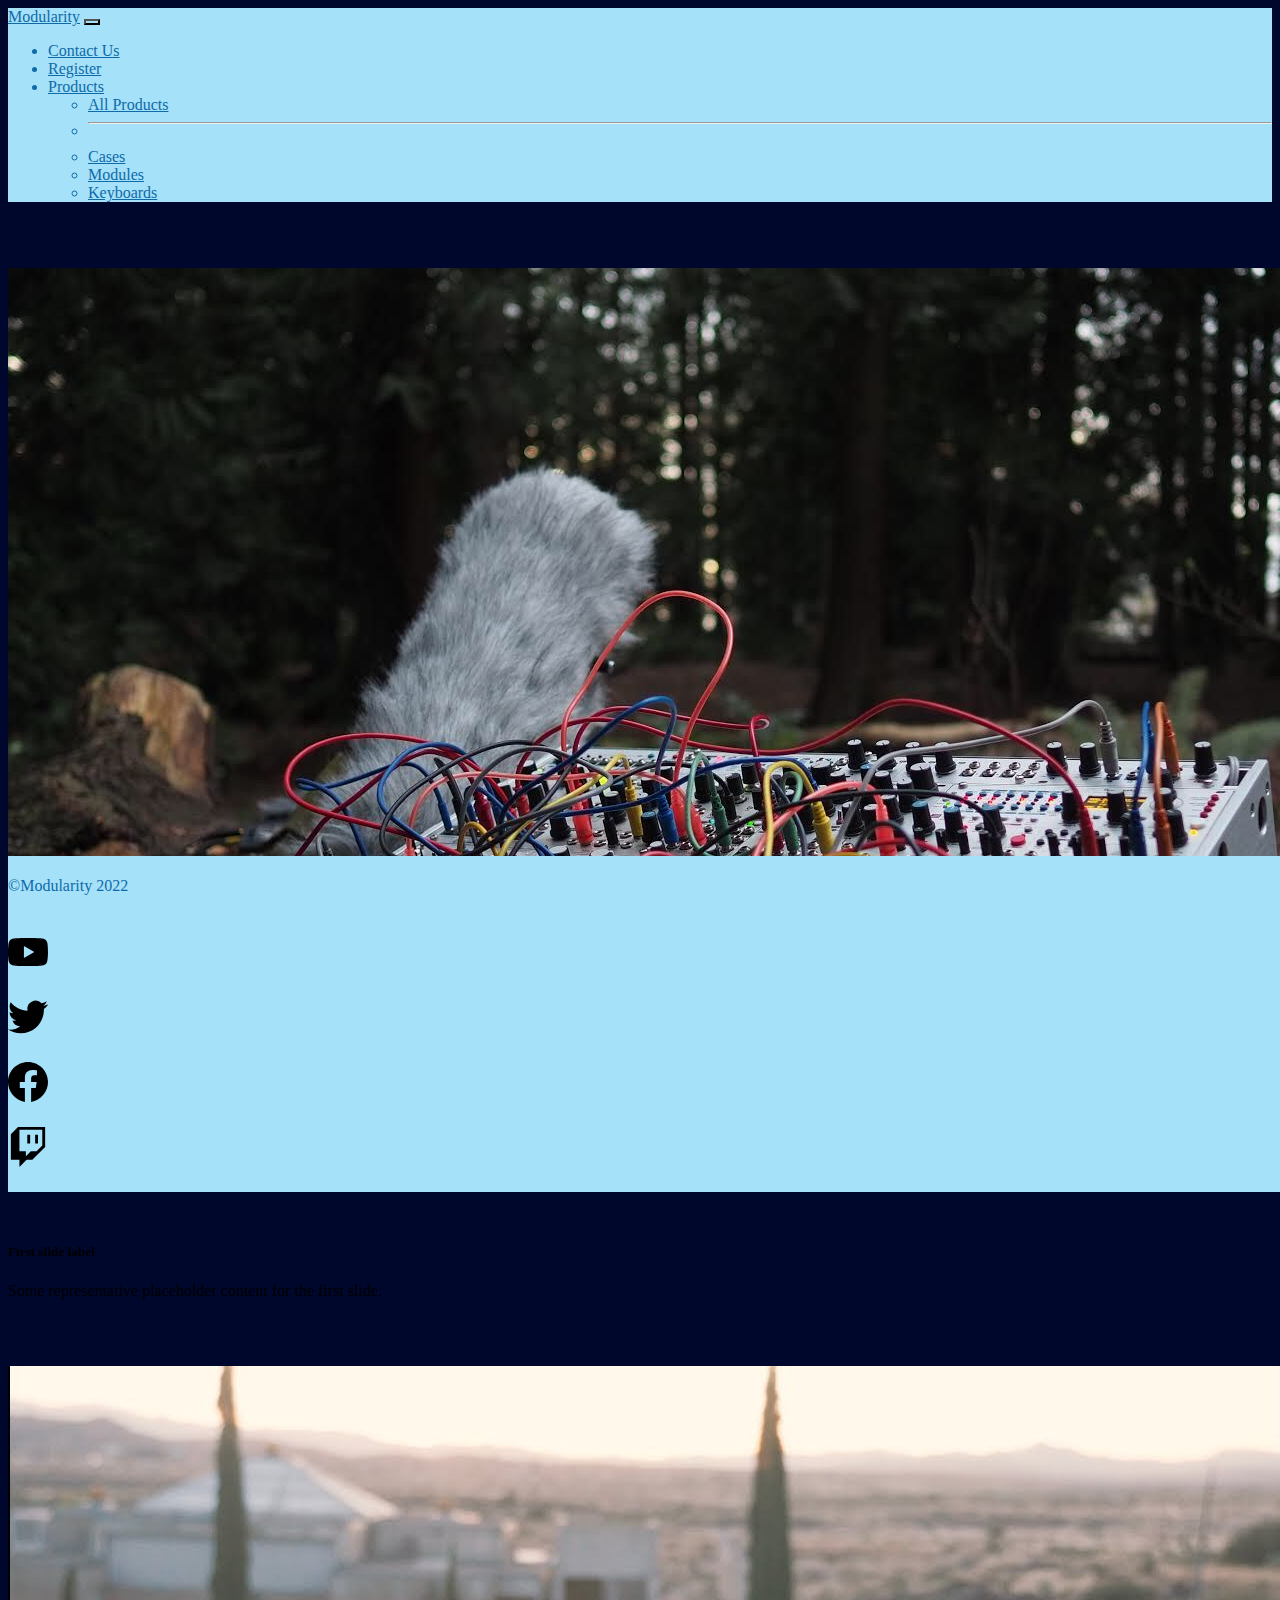
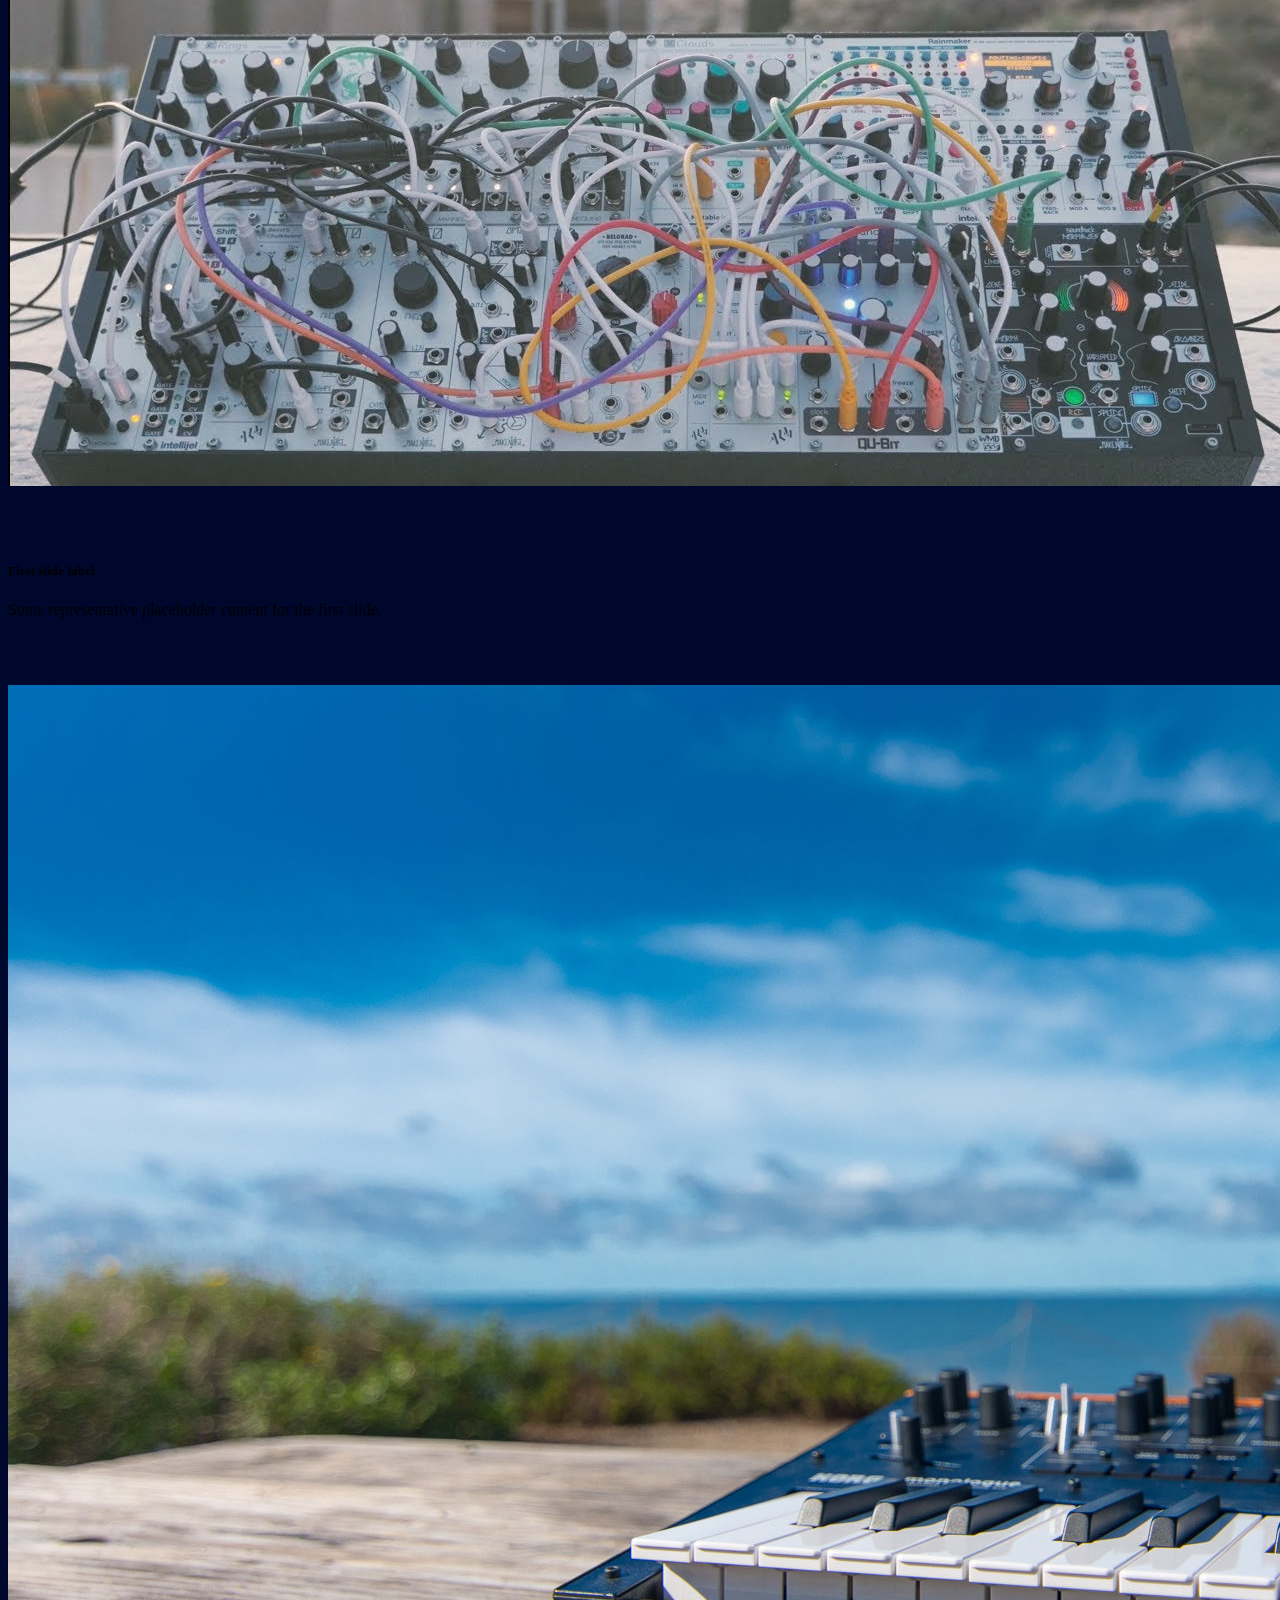
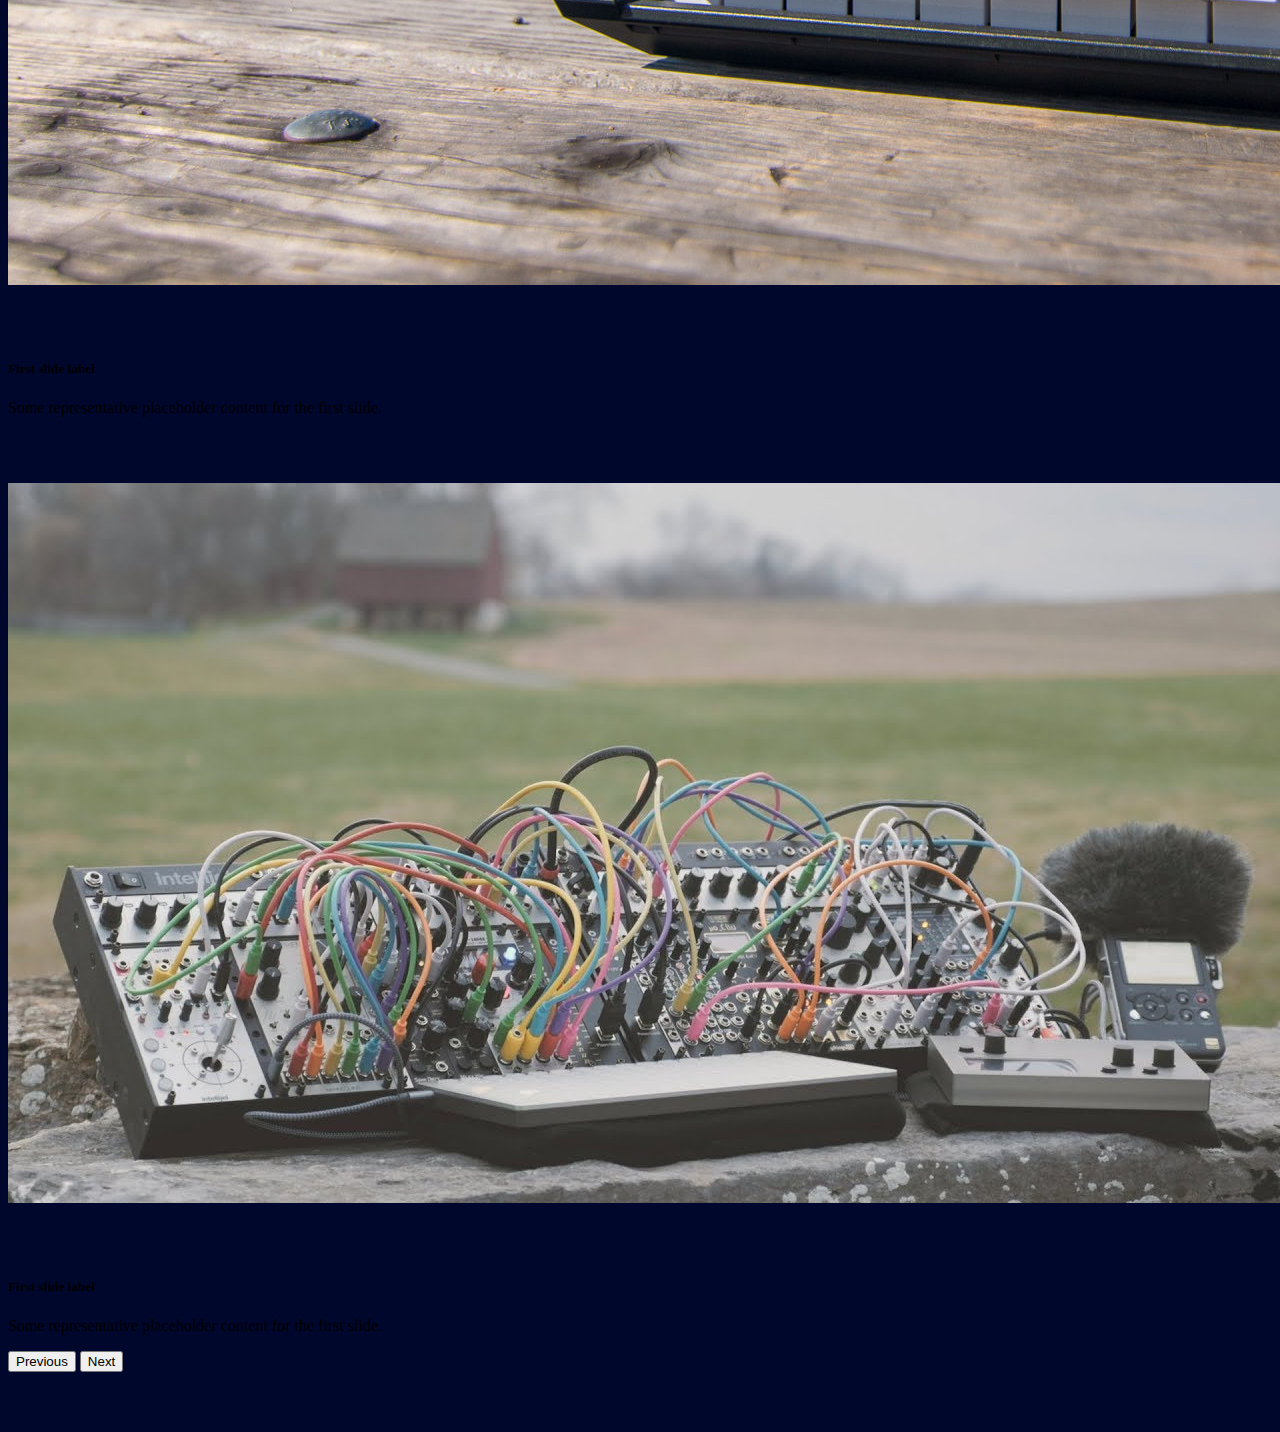
==== index.html @ 67af9d95 "mvp of hero carosel working" ====
<!DOCTYPE html>
<html lang="en">
    <head>
        <meta charset="UTF-8">
        <meta http-equiv="X-UA-Compatible" content="IE=edge">
        <meta name="viewport" content="width=device-width, initial-scale=1.0">
        <link href="https://cdn.jsdelivr.net/npm/bootstrap@5.1.3/dist/css/bootstrap.min.css" rel="stylesheet" integrity="sha384-1BmE4kWBq78iYhFldvKuhfTAU6auU8tT94WrHftjDbrCEXSU1oBoqyl2QvZ6jIW3" crossorigin="anonymous">
        <link href="./assets/css/styles.css" rel="stylesheet">
        <title>Modularity</title>
    </head>
    <body>
        <header>
            <nav class="navbar navbar-expand-lg navbar-light bg-light">
                <div class="container-fluid">
                  <a class="navbar-brand" href="./index.html">Modularity</a>
                  <button class="navbar-toggler" type="button" data-bs-toggle="collapse" data-bs-target="#navbarSupportedContent" aria-controls="navbarSupportedContent" aria-expanded="false" aria-label="Toggle navigation">
                    <span class="navbar-toggler-icon"></span>
                  </button>
                  <div class="collapse navbar-collapse" id="navbarSupportedContent">
                    <ul class="navbar-nav me-auto mb-2 mb-lg-0">

                      <li class="nav-item">
                        <a class="nav-link" href="./contactus.html">Contact Us</a>
                      </li>
                      <li class="nav-item">
                        <a class="nav-link" href="./registration.html">Register</a>
                      </li>
                      <li class="nav-item dropdown">
                        <a class="nav-link dropdown-toggle" href="#" id="navbarDropdown" role="button" data-bs-toggle="dropdown" aria-expanded="false">
                          Products
                        </a>
                        <ul class="dropdown-menu" aria-labelledby="navbarDropdown">
                            
                            <li><a class="dropdown-item" href="./products.html">All Products</a></li>
                            <li><hr class="dropdown-divider"></li>
                          <li><a class="dropdown-item" href="./products_cases.html">Cases</a></li>
                          <li><a class="dropdown-item" href="./products_modules.html">Modules</a></li>
                          <li><a class="dropdown-item" href="./products_keyboards.html">Keyboards</a></li>
                          
                        </ul>
                      </li>
                    </ul>
                  </div>
                </div>
            </nav>
        </header>
        <main>
            <div class="container">
                <div class="row d-flex aligns-items-center justify-content-center">  
                    <div class="col-md-12">
                        <div id="carouselExampleControls" class="carousel slide" data-bs-ride="carousel">
                            <div class="carousel-inner">
                            <div class="carousel-item active">
                                <img src="./assets/images/heros/headlineimage_modular_in_the_woods.jpg" class="d-block w-100" alt="...">
                                <div class="carousel-caption d-none d-md-block">
                                    <h5>First slide label</h5>
                                    <p>Some representative placeholder content for the first slide.</p>
                                  </div>
                            </div>
                            <div class="carousel-item">
                                <img src="./assets/images/heros/hero-landscape.jpg" class="d-block w-100" alt="...">
                                <div class="carousel-caption d-none d-md-block">
                                    <h5>First slide label</h5>
                                    <p>Some representative placeholder content for the first slide.</p>
                                  </div>
                            </div>
                            <div class="carousel-item">
                                <img src="./assets/images/heros/cropped-DSC_0152.jpg" class="d-block w-100" alt="...">
                                <div class="carousel-caption d-none d-md-block">
                                    <h5>First slide label</h5>
                                    <p>Some representative placeholder content for the first slide.</p>
                                  </div>
                            </div>
                            <div class="carousel-item">
                                <img src="./assets/images/heros/maxresdefault.jpg" class="d-block w-100" alt="...">
                                <div class="carousel-caption d-none d-md-block">
                                    <h5>First slide label</h5>
                                    <p>Some representative placeholder content for the first slide.</p>
                                  </div>
                            </div>
                            </div>
                            <button class="carousel-control-prev" type="button" data-bs-target="#carouselExampleControls" data-bs-slide="prev">
                            <span class="carousel-control-prev-icon" aria-hidden="true"></span>
                            <span class="visually-hidden">Previous</span>
                            </button>
                            <button class="carousel-control-next" type="button" data-bs-target="#carouselExampleControls" data-bs-slide="next">
                            <span class="carousel-control-next-icon" aria-hidden="true"></span>
                            <span class="visually-hidden">Next</span>
                            </button>
                        </div>
                    </div>
                </div>
            </div>

        </main>
        <footer class="footer">
            <div class="container-fluid">
                <div class="row">
                    <div class="col-sm-3">
                       <p>&copy;Modularity 2022</p> 
                    </div>

                    <div class="col-sm-9">
                        <div class="container-fluid">
                            <div class="row justify-content-end">
                                <div class="col-sm-3">
                                    <a href="https://www.youtube.com/">
                                        <svg role="img" height=40 viewBox="0 0 24 24" xmlns="http://www.w3.org/2000/svg">
                                            <title>YouTube</title>
                                            <path d="M23.498 6.186a3.016 3.016 0 0 0-2.122-2.136C19.505 3.545 12 3.545 12 3.545s-7.505 0-9.377.505A3.017 3.017 0 0 0 .502 6.186C0 8.07 0 12 0 12s0 3.93.502 5.814a3.016 3.016 0 0 0 2.122 2.136c1.871.505 9.376.505 9.376.505s7.505 0 9.377-.505a3.015 3.015 0 0 0 2.122-2.136C24 15.93 24 12 24 12s0-3.93-.502-5.814zM9.545 15.568V8.432L15.818 12l-6.273 3.568z"/>
                                        </svg>
                                    </a>
                                </div>
                                <div class="col-sm-3">
                                    <a href="https://twitter.com/">
                                        <svg role="img" height=40 viewBox="0 0 24 24" xmlns="http://www.w3.org/2000/svg">
                                            <title>Twitter</title>
                                            <path d="M23.953 4.57a10 10 0 01-2.825.775 4.958 4.958 0 002.163-2.723c-.951.555-2.005.959-3.127 1.184a4.92 4.92 0 00-8.384 4.482C7.69 8.095 4.067 6.13 1.64 3.162a4.822 4.822 0 00-.666 2.475c0 1.71.87 3.213 2.188 4.096a4.904 4.904 0 01-2.228-.616v.06a4.923 4.923 0 003.946 4.827 4.996 4.996 0 01-2.212.085 4.936 4.936 0 004.604 3.417 9.867 9.867 0 01-6.102 2.105c-.39 0-.779-.023-1.17-.067a13.995 13.995 0 007.557 2.209c9.053 0 13.998-7.496 13.998-13.985 0-.21 0-.42-.015-.63A9.935 9.935 0 0024 4.59z"/>
                                        </svg>
                                    </a>
                                </div>
                                <div class="col-sm-3">
                                    <a href="https://facebook.com">
                                        <svg role="img" height=40 viewBox="0 0 24 24" xmlns="http://www.w3.org/2000/svg">
                                            <title>Facebook</title>
                                            <path d="M24 12.073c0-6.627-5.373-12-12-12s-12 5.373-12 12c0 5.99 4.388 10.954 10.125 11.854v-8.385H7.078v-3.47h3.047V9.43c0-3.007 1.792-4.669 4.533-4.669 1.312 0 2.686.235 2.686.235v2.953H15.83c-1.491 0-1.956.925-1.956 1.874v2.25h3.328l-.532 3.47h-2.796v8.385C19.612 23.027 24 18.062 24 12.073z"/>
                                        </svg>
                                    </a>
                                </div>
                                <div class="col-sm-3">
                                    <a href="https://twitch.com">
                                        <svg role="img" height=40 viewBox="0 0 24 24" xmlns="http://www.w3.org/2000/svg">
                                            <title>Twitch</title>
                                            <path d="M11.571 4.714h1.715v5.143H11.57zm4.715 0H18v5.143h-1.714zM6 0L1.714 4.286v15.428h5.143V24l4.286-4.286h3.428L22.286 12V0zm14.571 11.143l-3.428 3.428h-3.429l-3 3v-3H6.857V1.714h13.714Z"/>
                                        </svg>
                                    </a>
                                </div>
                            </div>
                        </div>
                    </div>
                </div>
            </div>
        </footer>
        <script src="https://cdn.jsdelivr.net/npm/bootstrap@5.1.3/dist/js/bootstrap.bundle.min.js" integrity="sha384-ka7Sk0Gln4gmtz2MlQnikT1wXgYsOg+OMhuP+IlRH9sENBO0LRn5q+8nbTov4+1p" crossorigin="anonymous"></script>
    </body>
</html>
---- assets/css/styles.css ----
html  {
    background-color: #00072d;
    box-sizing: border-box;
    min-height: 100%;
}

main {
    background-color: #00072d;;
}

body {
    /* Margin bottom by footer height */
    margin-bottom: 60px;
}

.footer {
    position: absolute;
    bottom: 0;
    width: 100%;
    /* Set the fixed height of the footer here */
    height: 60px;
    line-height: 60px; /* Vertically center the text there */

}

.hero-carousel * {
    background-color: #00072d;

}



.carousel-item img {
    height: 50%;
    min-width: auto;
    margin-top: 50px;
    margin-bottom: 50px;
  }

.footer div {
    background-color: #A6E1FA;
    color: #0E6BA8;
}

svg {
    color: #0E6BA8;
}

.navbar {
    padding: 0%;
}

.navbar * {
    background-color: #A6E1FA;
    color: #0E6BA8;
}
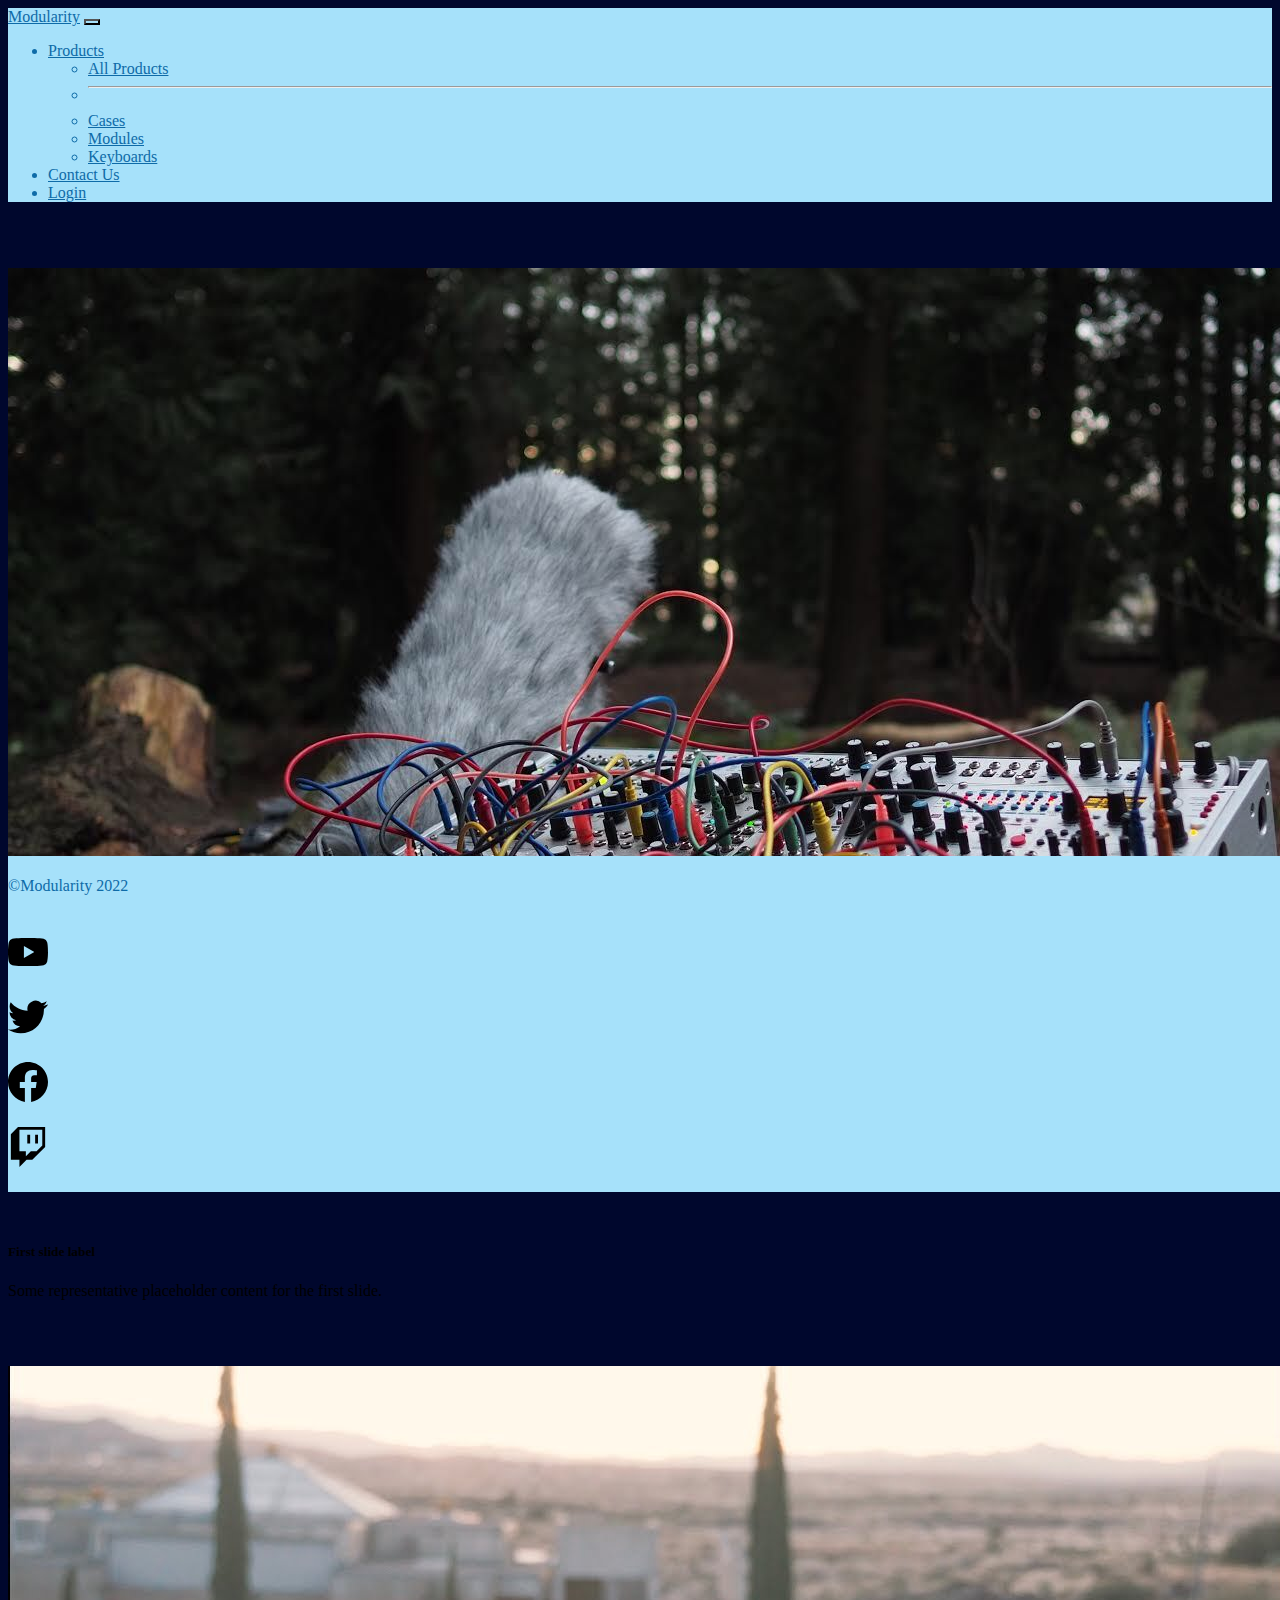
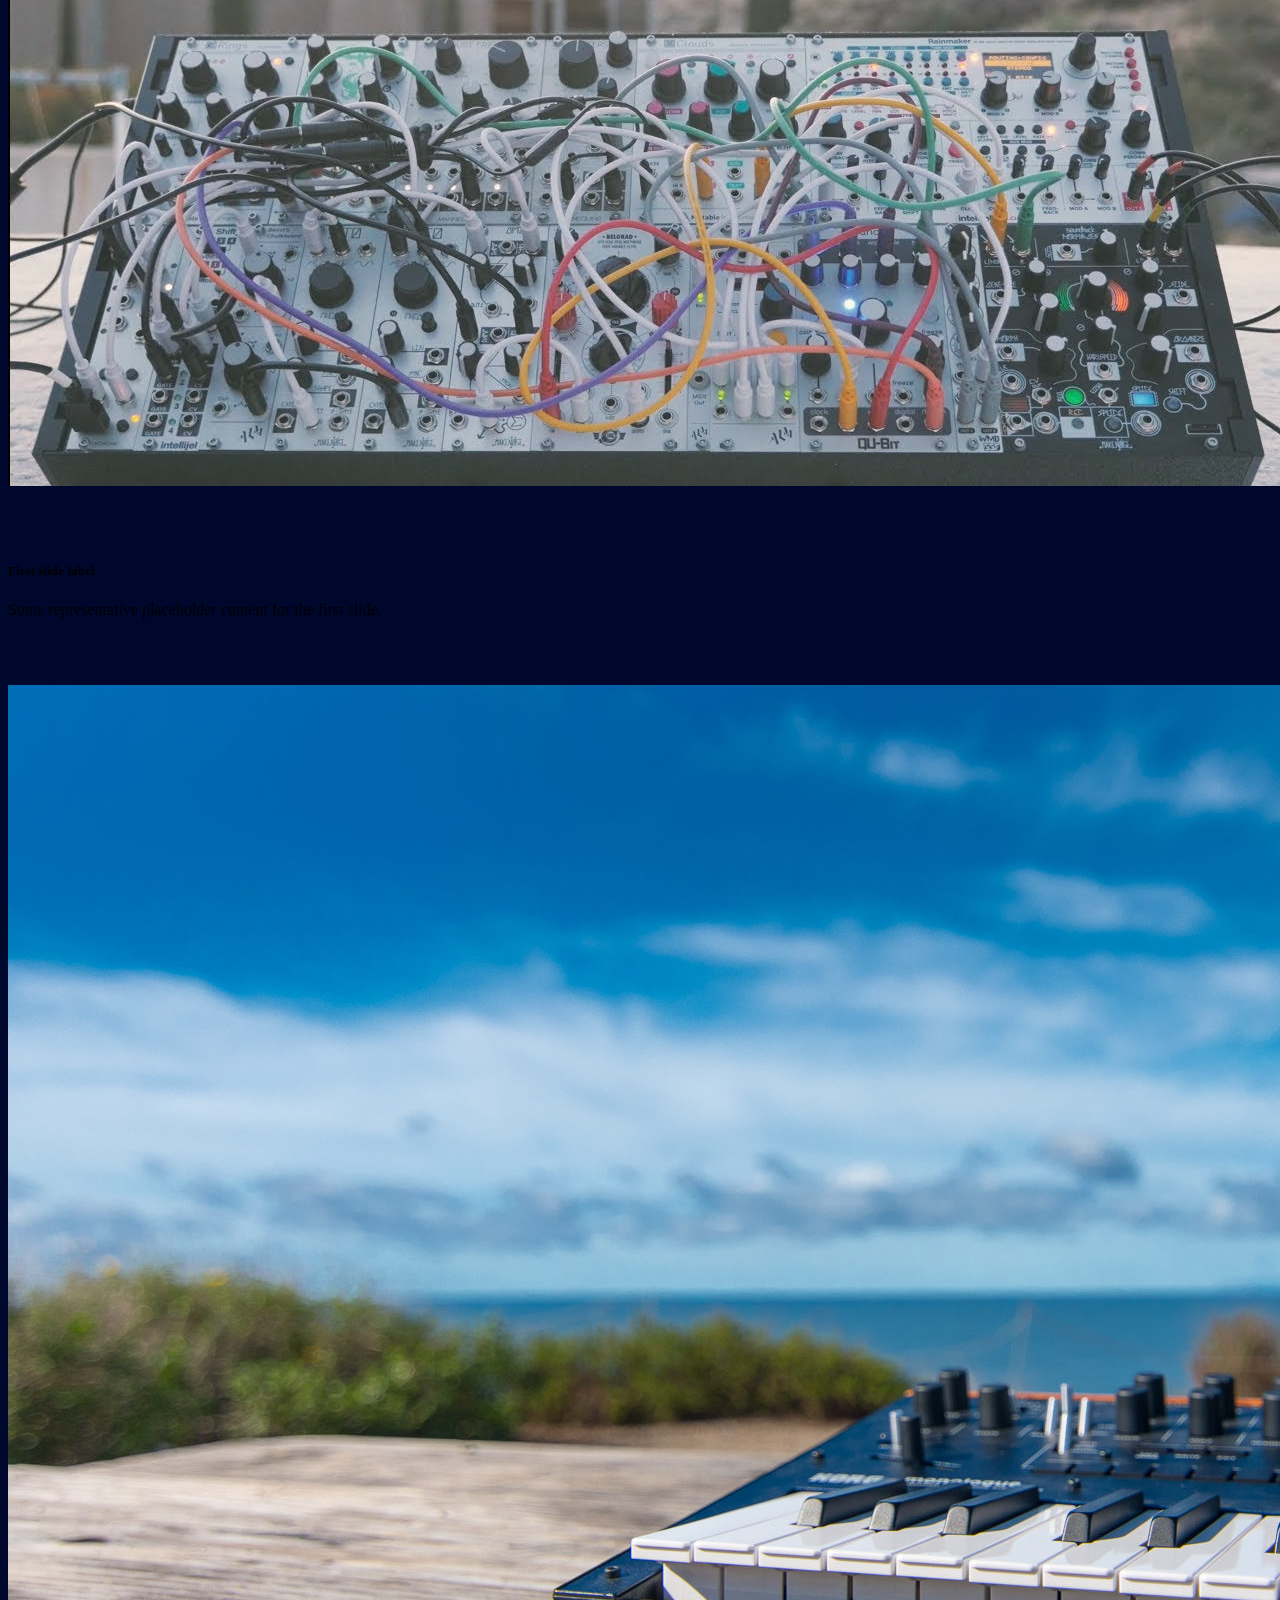
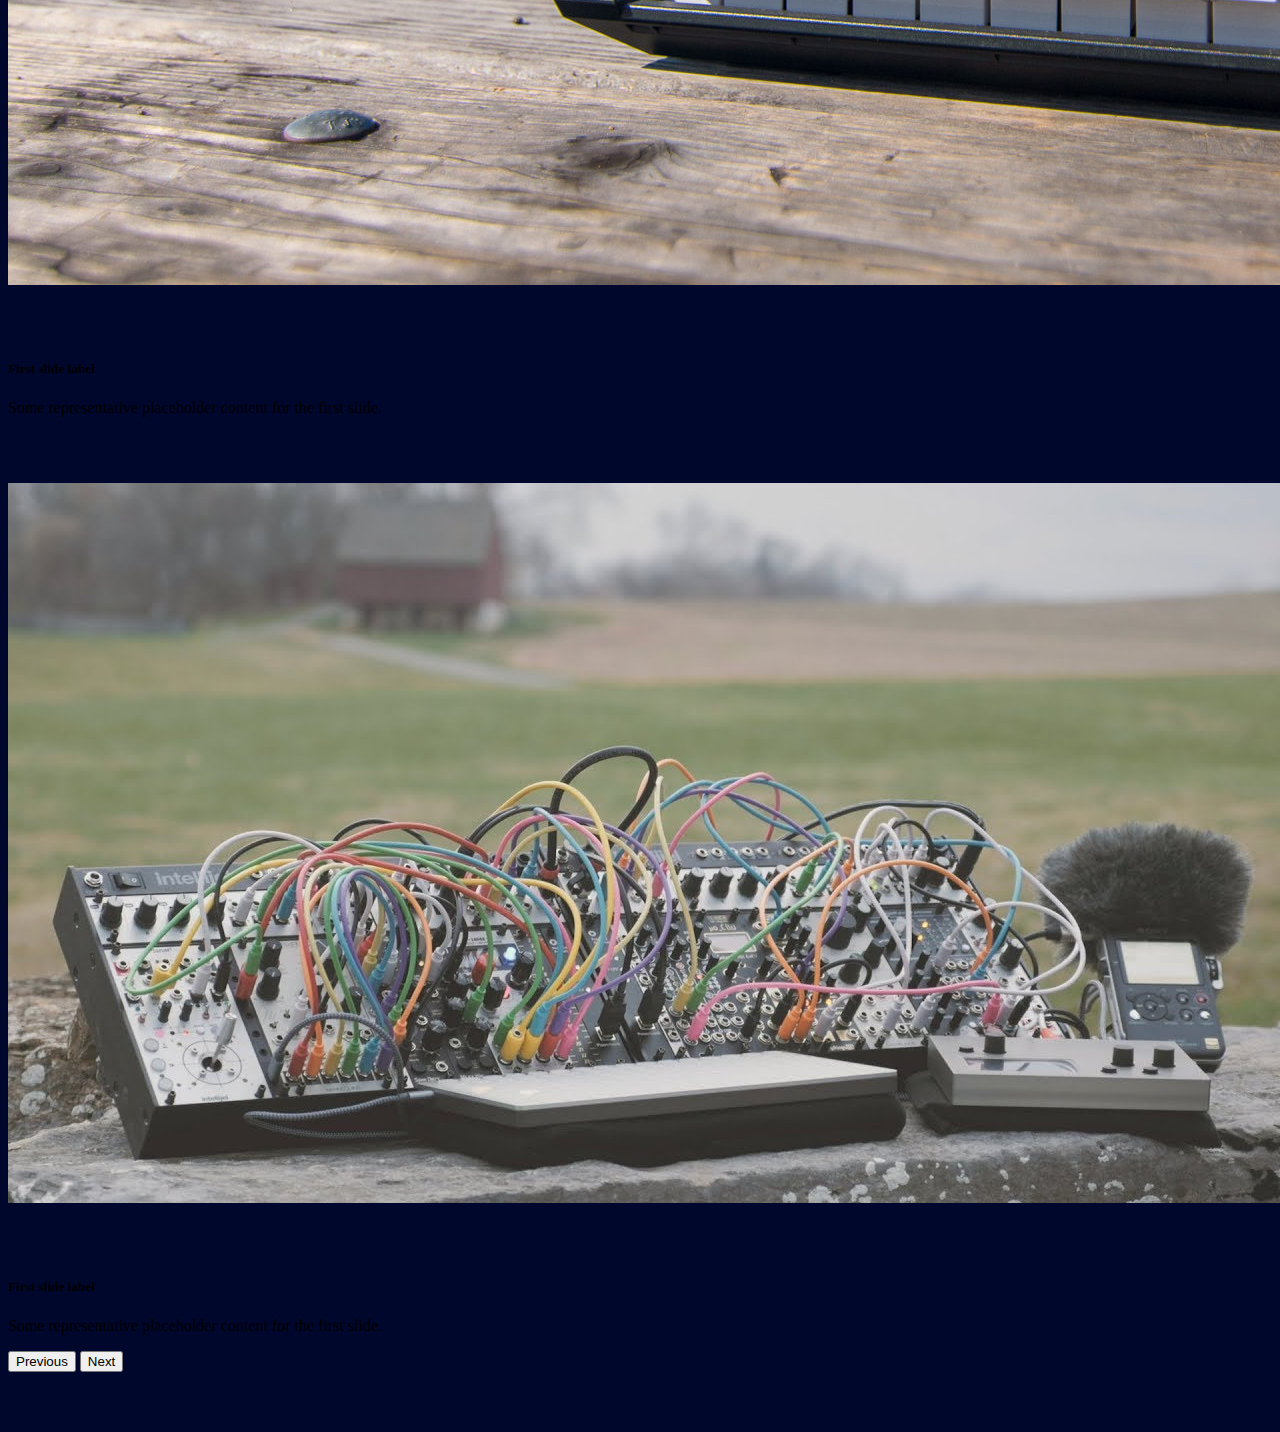
==== commit 574410a2: "re-ordered navbar across all pages" ====
--- a/index.html
+++ b/index.html
@@ -18,27 +18,27 @@
                   </button>
                   <div class="collapse navbar-collapse" id="navbarSupportedContent">
                     <ul class="navbar-nav me-auto mb-2 mb-lg-0">
+                        <li class="nav-item dropdown">
+                            <a class="nav-link dropdown-toggle" href="#" id="navbarDropdown" role="button" data-bs-toggle="dropdown" aria-expanded="false">
+                                Products
+                            </a>
+                            <ul class="dropdown-menu" aria-labelledby="navbarDropdown">
+                                
+                                <li><a class="dropdown-item" href="./products.html">All Products</a></li>
+                                <li><hr class="dropdown-divider"></li>
+                                <li><a class="dropdown-item" href="./products_cases.html">Cases</a></li>
+                                <li><a class="dropdown-item" href="./products_modules.html">Modules</a></li>
+                                <li><a class="dropdown-item" href="./products_keyboards.html">Keyboards</a></li>
+                                
+                            </ul>
+                        </li>
+                        <li class="nav-item">
+                            <a class="nav-link" href="./contactus.html">Contact Us</a>
+                        </li>
+                        <li class="nav-item">
+                            <a class="nav-link" href="./login.html">Login</a>
+                        </li>
 
-                      <li class="nav-item">
-                        <a class="nav-link" href="./contactus.html">Contact Us</a>
-                      </li>
-                      <li class="nav-item">
-                        <a class="nav-link" href="./registration.html">Register</a>
-                      </li>
-                      <li class="nav-item dropdown">
-                        <a class="nav-link dropdown-toggle" href="#" id="navbarDropdown" role="button" data-bs-toggle="dropdown" aria-expanded="false">
-                          Products
-                        </a>
-                        <ul class="dropdown-menu" aria-labelledby="navbarDropdown">
-                            
-                            <li><a class="dropdown-item" href="./products.html">All Products</a></li>
-                            <li><hr class="dropdown-divider"></li>
-                          <li><a class="dropdown-item" href="./products_cases.html">Cases</a></li>
-                          <li><a class="dropdown-item" href="./products_modules.html">Modules</a></li>
-                          <li><a class="dropdown-item" href="./products_keyboards.html">Keyboards</a></li>
-                          
-                        </ul>
-                      </li>
                     </ul>
                   </div>
                 </div>
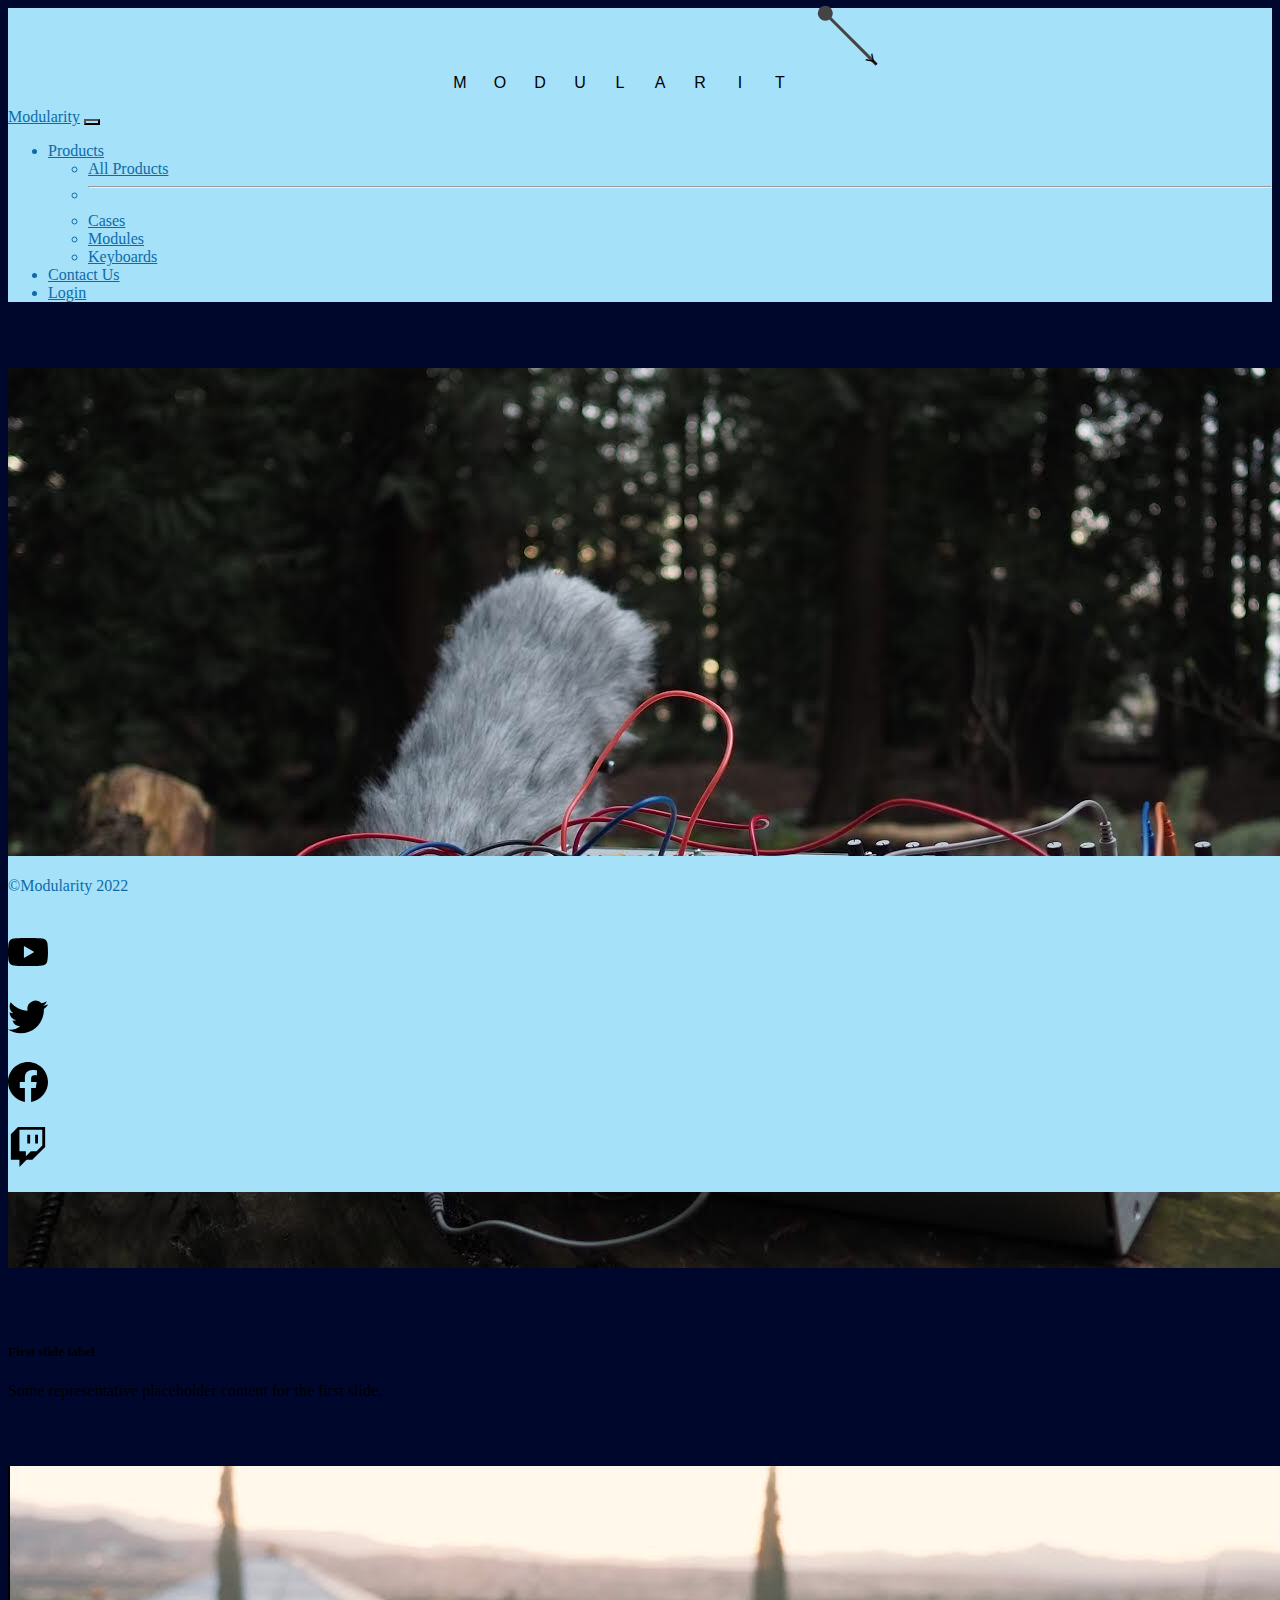
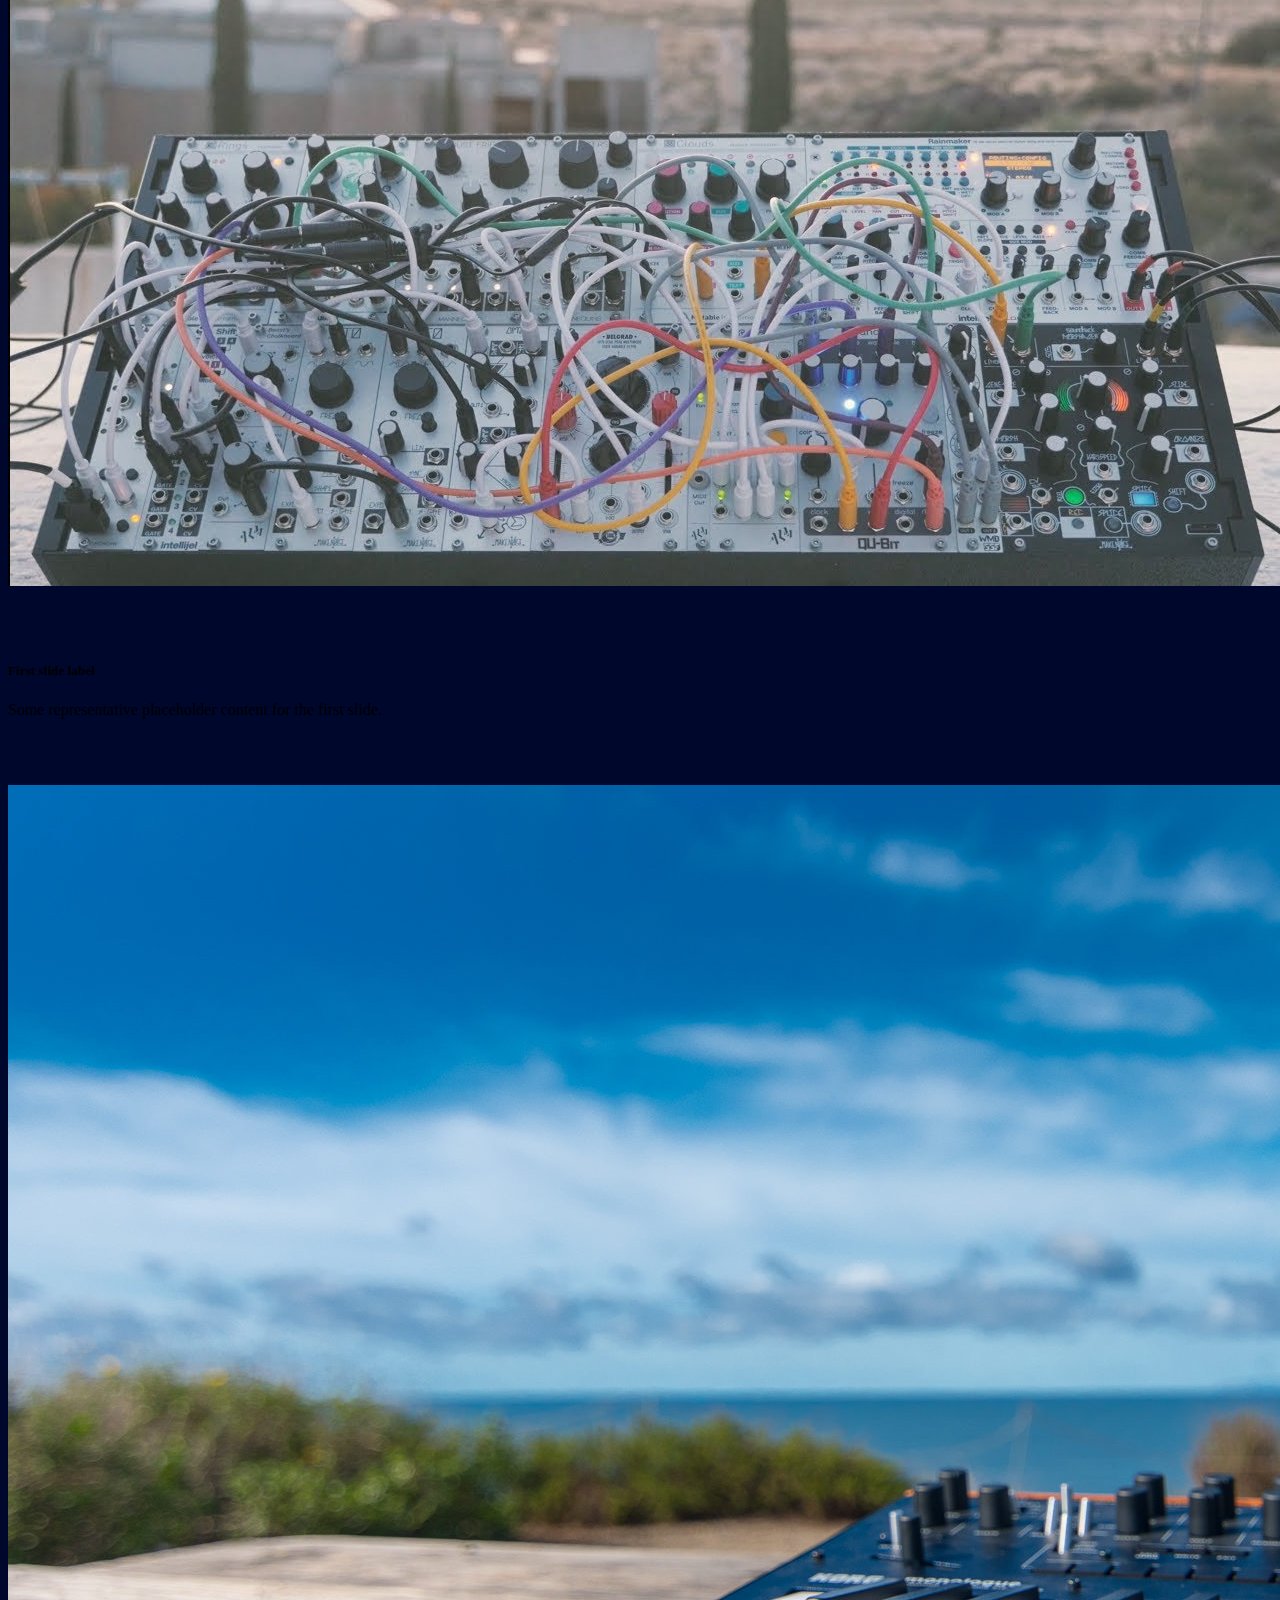
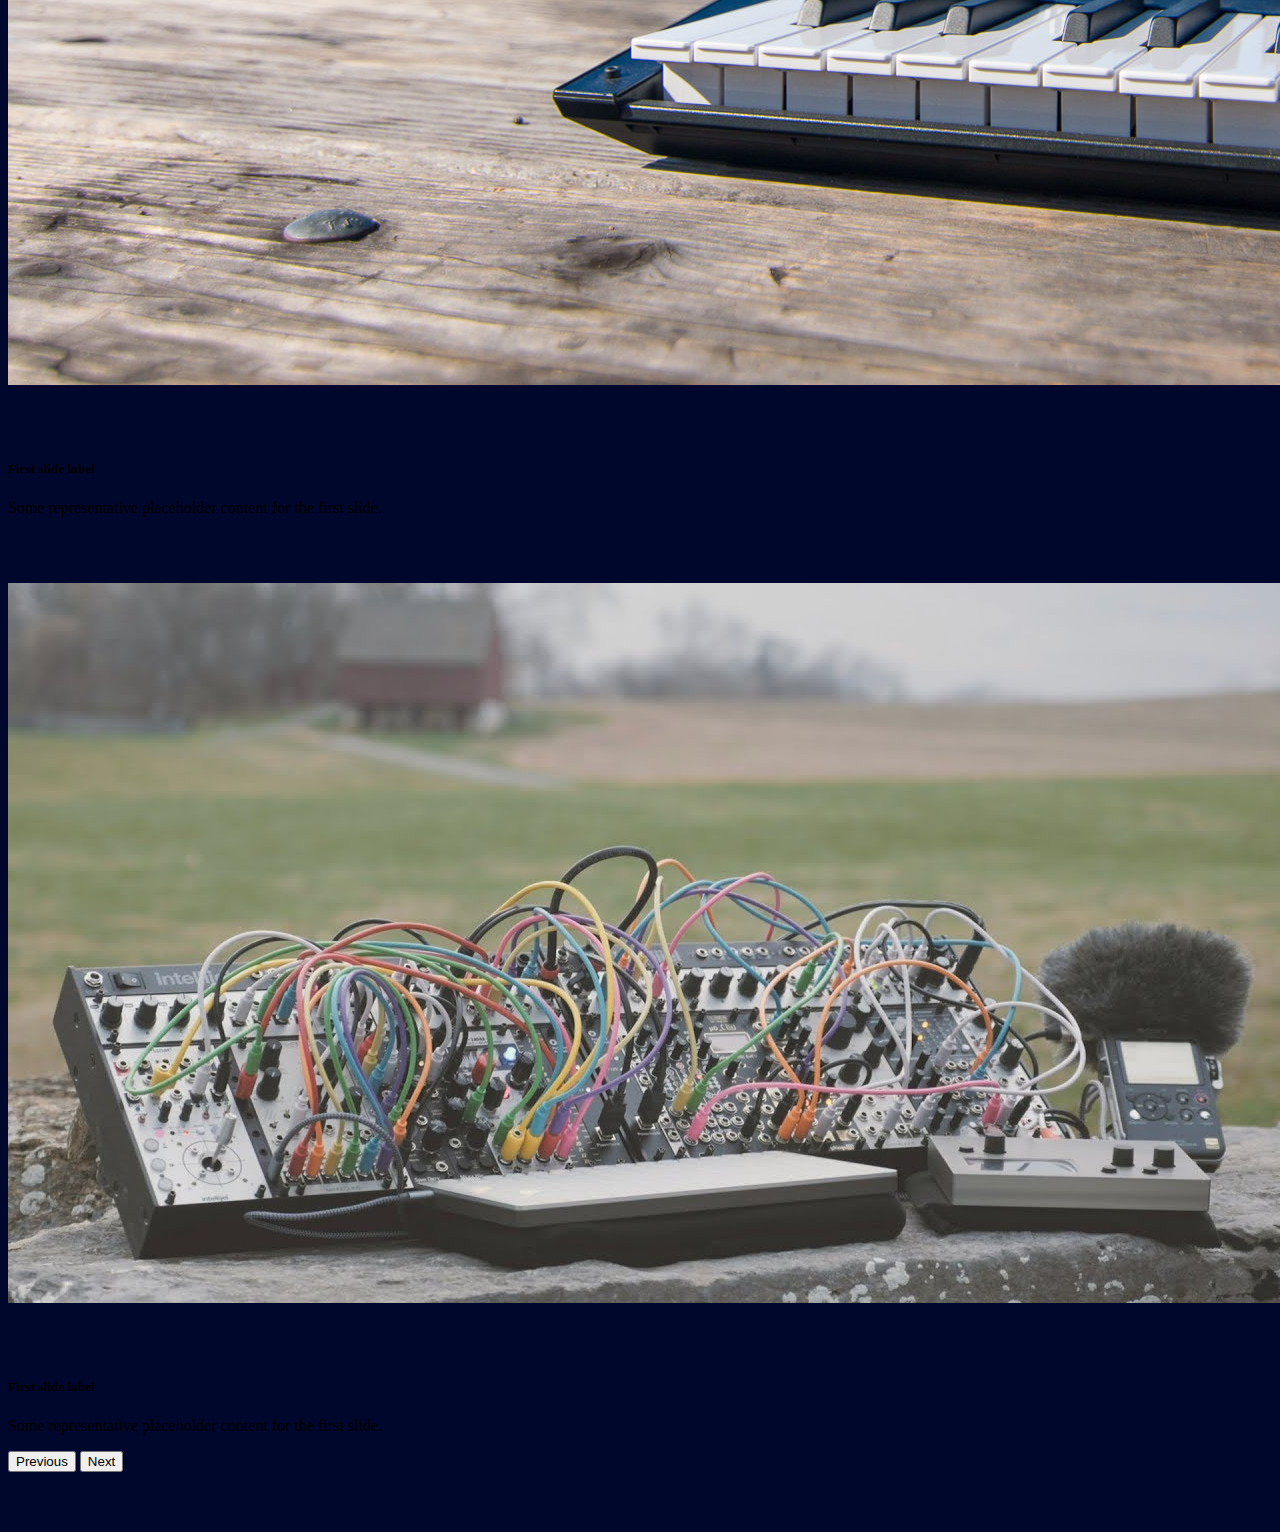
==== commit bd4cca7f: "finalized login form" ====
--- a/index.html
+++ b/index.html
@@ -10,6 +10,18 @@
     </head>
     <body>
         <header>
+            <div class="container-fluid modularitypendulum">
+                <div class="box pendulum one">M</div>
+                <div class="box">o</div>
+                <div class="box">d</div>
+                <div class="box">u</div>
+                <div class="box">l</div>
+                <div class="box">a</div>
+                <div class="box">r</div>
+                <div class="box">i</div>
+                <div class="box">t</div>
+                <div class="box pendulum two">y</div>
+            </div>
             <nav class="navbar navbar-expand-lg navbar-light bg-light">
                 <div class="container-fluid">
                   <a class="navbar-brand" href="./index.html">Modularity</a>
--- a/assets/css/styles.css
+++ b/assets/css/styles.css
@@ -54,3 +54,164 @@
     background-color: #A6E1FA;
     color: #0E6BA8;
 }
+
+.login-form-label {
+    color: azure;
+    padding: 10px;
+}
+
+.login-form-container {
+    padding: 10px 10px 10px 10px;
+}
+
+#emailradioinput:checked + .emailradioinputlabel {
+    color: #A6E1FA;
+    text-decoration: underline;
+}
+
+#usernameradioinput:checked + .usernameradioinputlabel {
+    color: #A6E1FA;
+    text-decoration: underline;
+}
+
+input#emailradioinput:checked~.emaillogin {
+    visibility:visible;
+}
+
+.emaillogin {
+    visibility: hidden;
+}
+
+input#usernameradioinput:checked~.usernamelogin {
+    visibility:visible;
+}
+
+.usernamelogin {
+    visibility: hidden;
+}
+
+
+.login-form-container {
+    border: 5px;
+    background-color: #256e8d;
+    max-width: 500px;
+    color: azure;
+}
+
+.loginform {
+    padding-top: 25px;
+    color: azure;
+}
+
+a#signuplink {
+    color: #A6E1FA;
+}
+
+.registrationmodal {
+    max-width: 50vw;
+    max-height: fit-content;
+}
+
+.registerform {
+    margin: 10px
+}
+
+
+
+
+
+@import url("https://fonts.googleapis.com/css2?family=Montserrat:ital,wght@0,100;0,200;0,300;0,400;0,500;0,600;0,700;0,800;0,900;1,100;1,200;1,300;1,400;1,500;1,600;1,700;1,800;1,900&display=swap");
+
+html {
+  scroll-behavior: smooth;
+}
+
+.modularitypendulum {
+  margin: 0;
+  padding: 0;
+  box-sizing: border-box;
+  font-family: "Montserrat", "Gill Sans", "Gill Sans MT", Calibri,
+    "Trebuchet MS", sans-serif;
+  font-weight: 500;
+  background-color: #A6E1FA;
+}
+
+:root {
+  --duration: 3s;
+}
+
+.modularitypendulum {
+  display: flex;
+  position: relative;
+  justify-content: center;
+  align-items: center;
+  height: 100%;
+  text-transform: uppercase;
+}
+
+.box {
+  position: relative;
+  width: 40px;
+  height: 100px;
+  line-height: 150px;
+  text-align: center;
+  transform-origin: top center;
+}
+
+.box::before,
+.box::after {
+  content: "";
+  position: absolute;
+  top: 0;
+  left: 50%;
+  transform: translateX(-50%);
+  z-index: -1;
+}
+
+.box::before {
+  width: 15px;
+  height: 15px;
+  border-radius: 15px;
+  background: #444;
+}
+
+.box::after {
+  width: 3px;
+  height: calc(100% - 20px);
+  background: #444;
+}
+
+.one {
+  animation: one var(--duration) cubic-bezier(0.65, 0, 0.35, 1) 0s infinite
+    forwards;
+}
+
+.two {
+  transform: rotate(-45deg);
+  animation: two var(--duration) cubic-bezier(0.65, 0, 0.35, 1)
+    calc(var(--duration) / 2) infinite forwards;
+}
+
+@keyframes one {
+  0%,
+  100% {
+    transform: rotate(45deg);
+  }
+  30%,
+  60% {
+    transform: rotate(0deg);
+  }
+}
+
+@keyframes two {
+  0%,
+  100% {
+    transform: rotate(-45deg);
+  }
+  30%,
+  60% {
+    transform: rotate(0deg);
+  }
+}
+
+
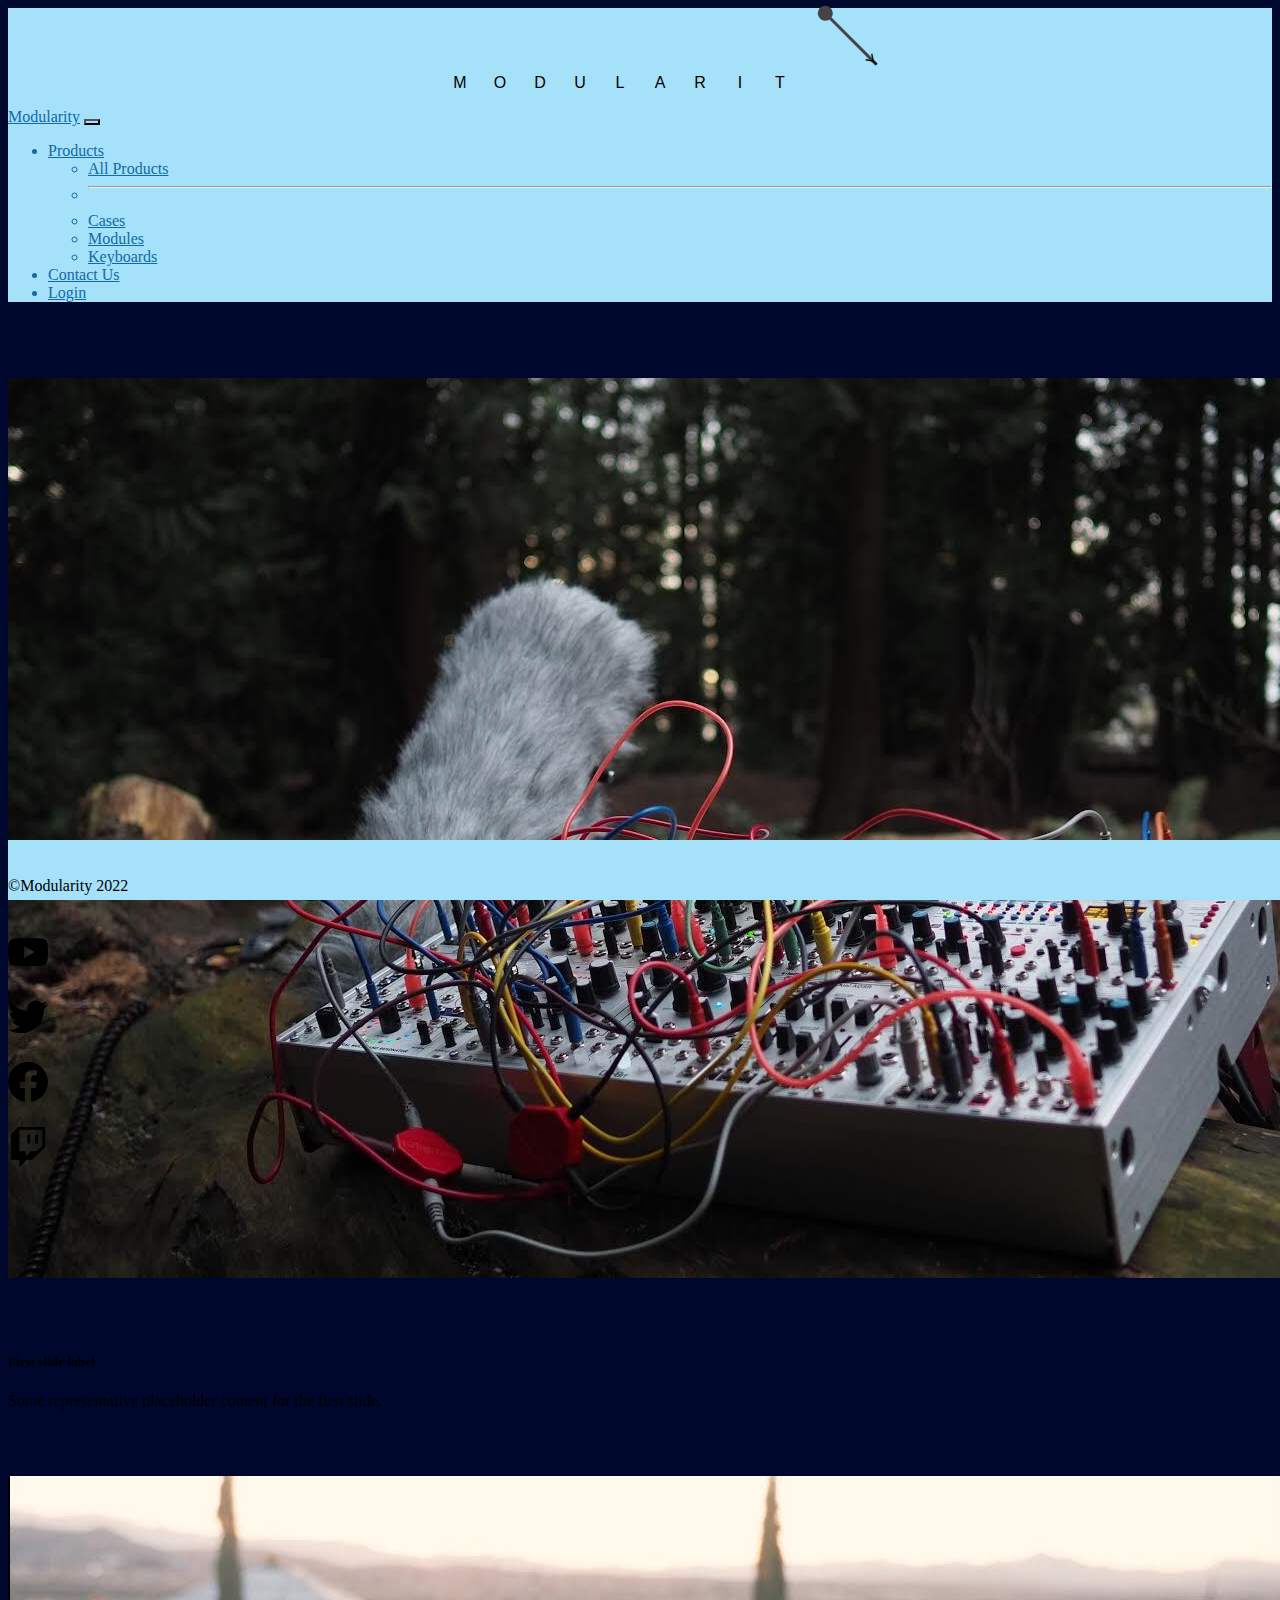
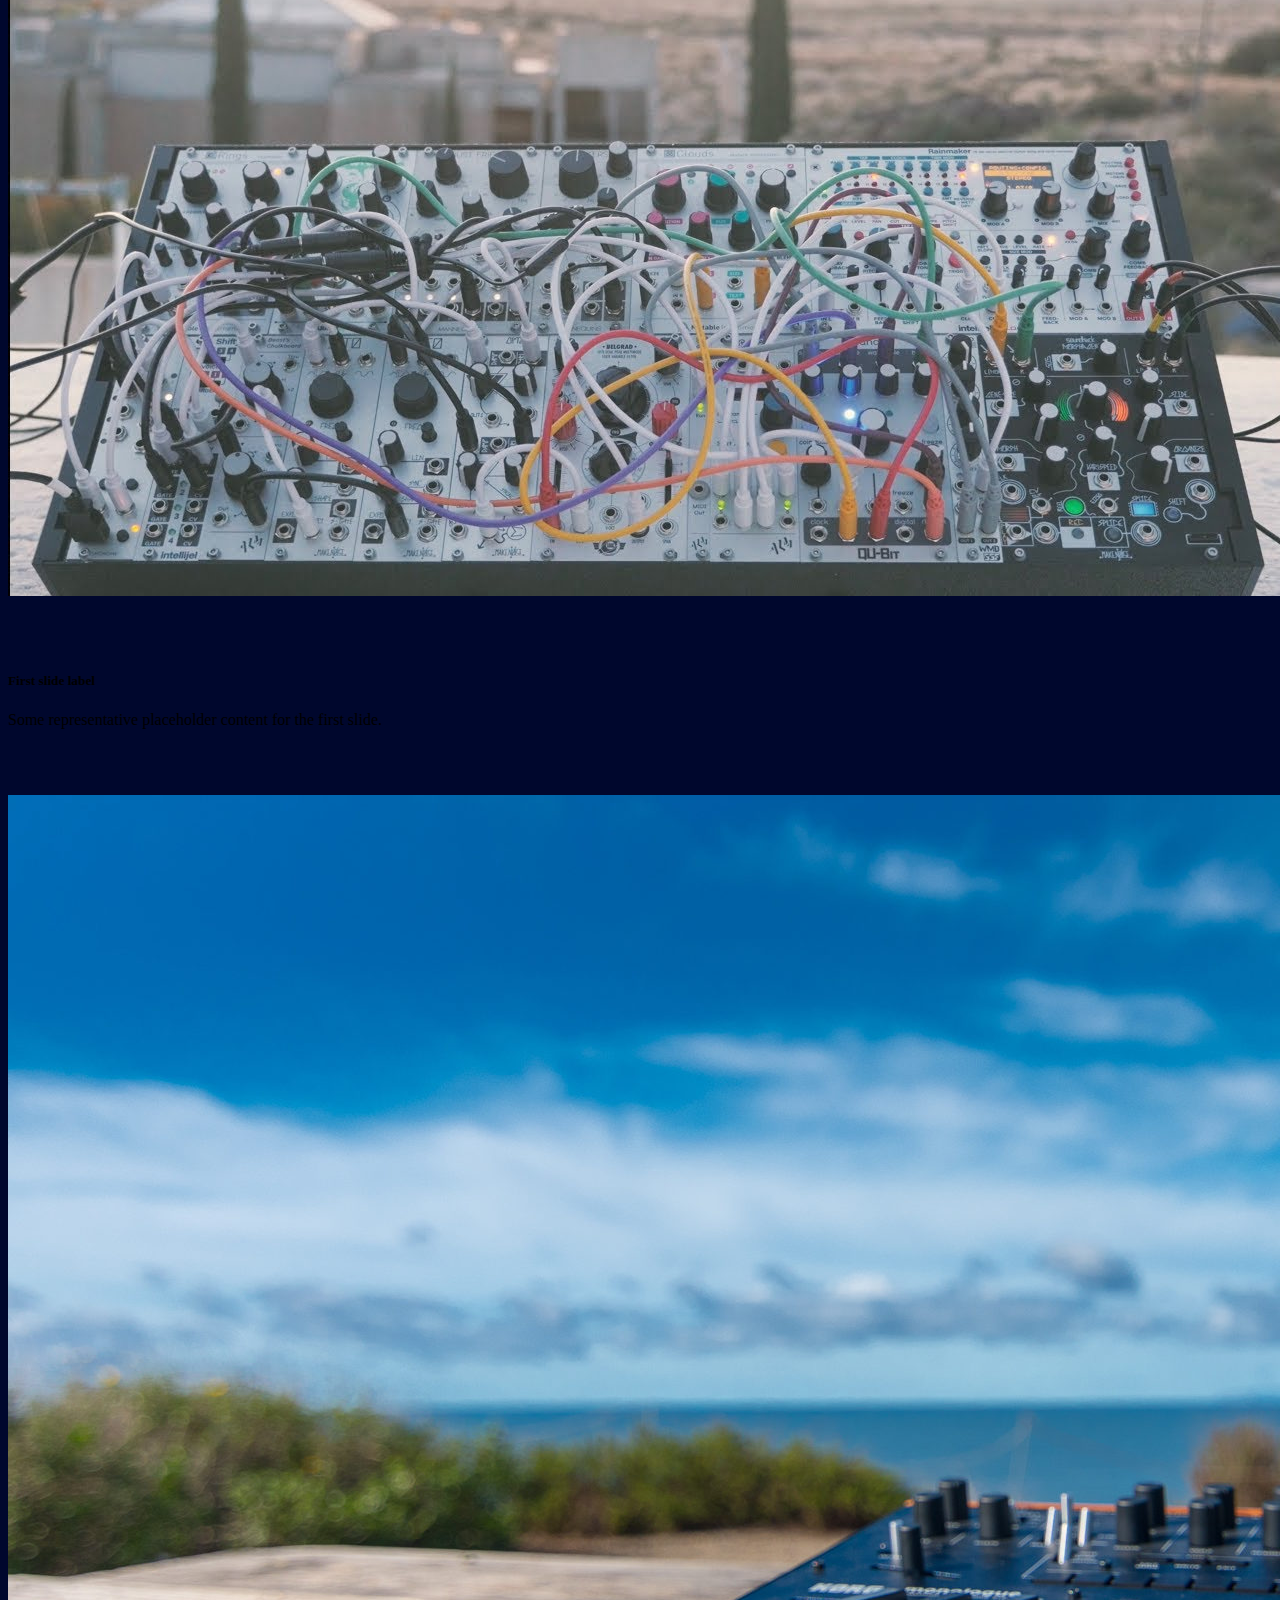
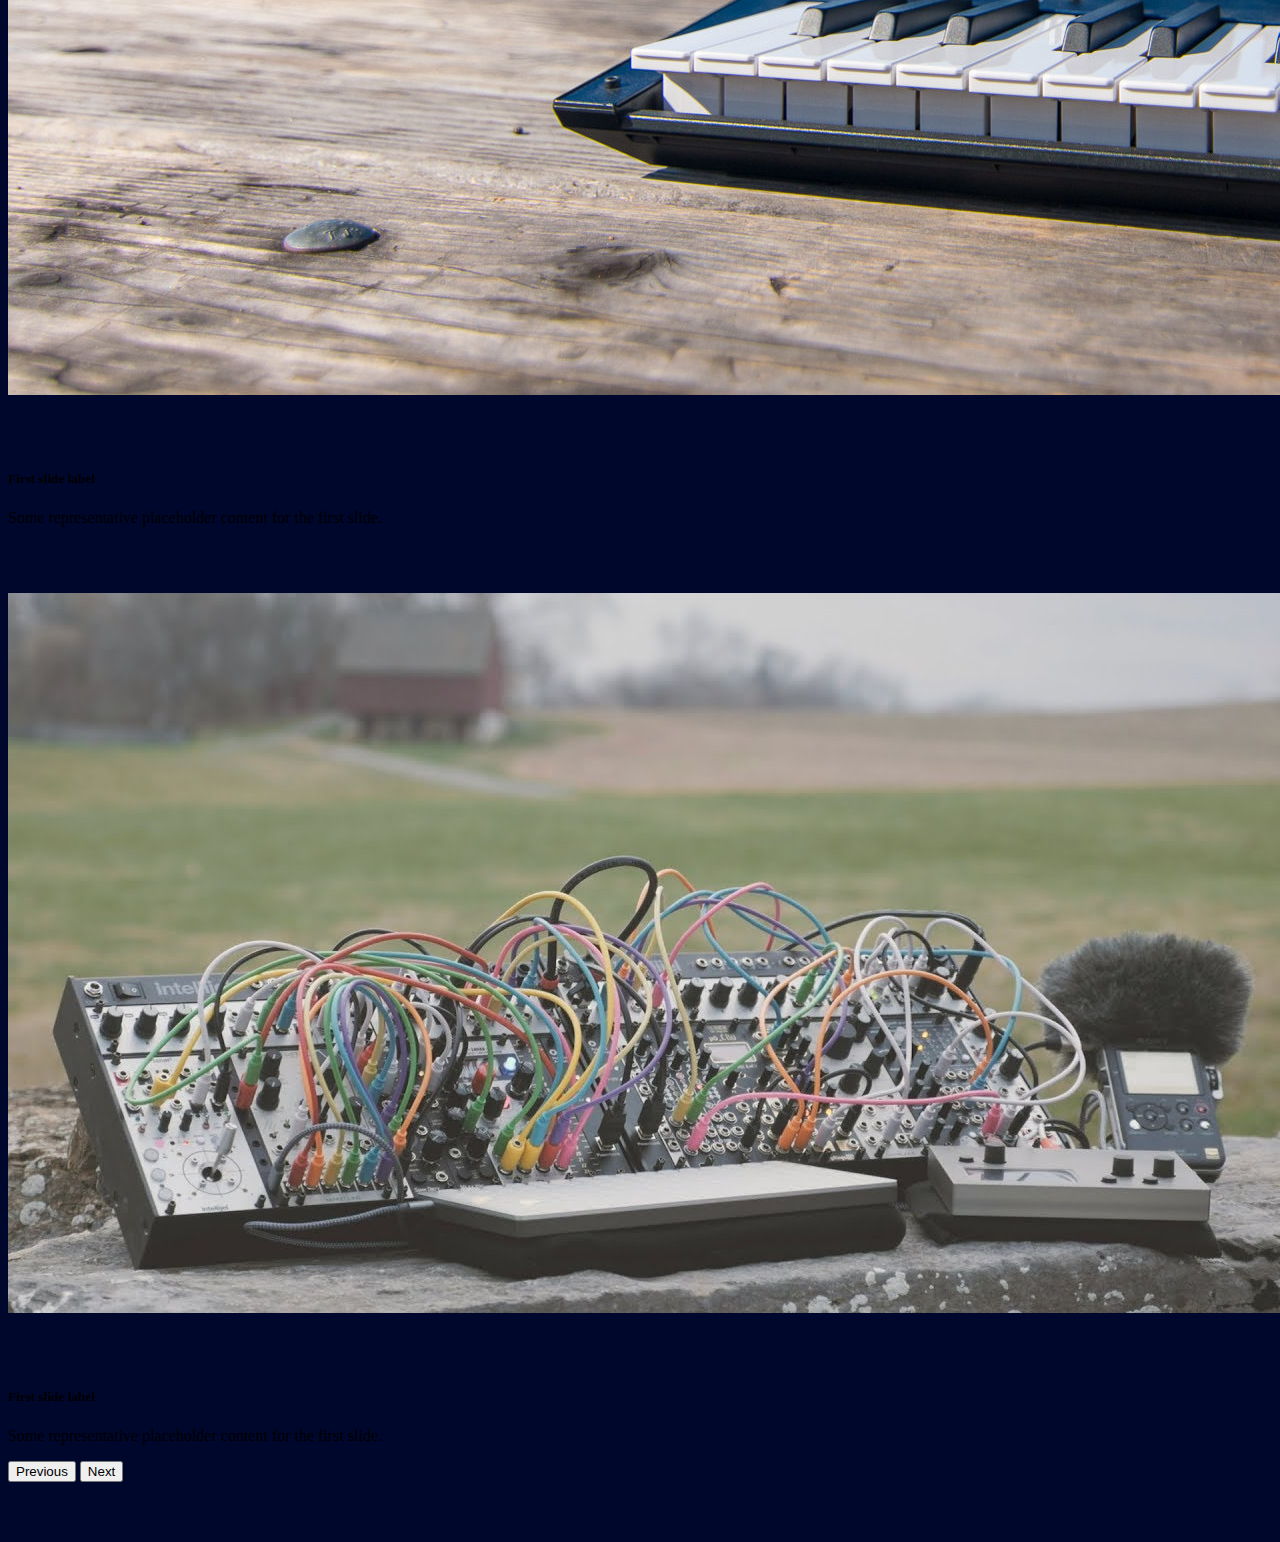
==== commit 76e34a02: "continued development on all products page" ====
--- a/index.html
+++ b/index.html
@@ -105,7 +105,7 @@
             </div>
 
         </main>
-        <footer class="footer">
+        <footer class="fixed-bottom">
             <div class="container-fluid">
                 <div class="row">
                     <div class="col-sm-3">
--- a/assets/css/styles.css
+++ b/assets/css/styles.css
@@ -13,13 +13,14 @@
     margin-bottom: 60px;
 }
 
-.footer {
+footer {
     position: absolute;
     bottom: 0;
     width: 100%;
     /* Set the fixed height of the footer here */
     height: 60px;
     line-height: 60px; /* Vertically center the text there */
+    background-color: #A6E1FA;
 
 }
 
@@ -94,8 +95,10 @@
 .login-form-container {
     border: 5px;
     background-color: #256e8d;
+    border-color: #A6E1FA;
     max-width: 500px;
     color: azure;
+    padding-top: 10px;
 }
 
 .loginform {
@@ -116,7 +119,34 @@
     margin: 10px
 }
 
-
+.feedbackform > * {
+    margin: 10px;
+}
+
+.feedbackformcontainer {
+    height: 500px;
+    background-color: #00072d;
+    color: azure;
+
+}
+
+main > * {
+    padding-top: 10px;
+    background-color: #00072d;
+}
+
+.card {
+    background-color:#A6E1FA
+}
+
+.card > img{
+    max-height: 300px
+}
+
+
+.productscontainer, .productscontainer * {
+    padding: 10px
+}
 
 
 
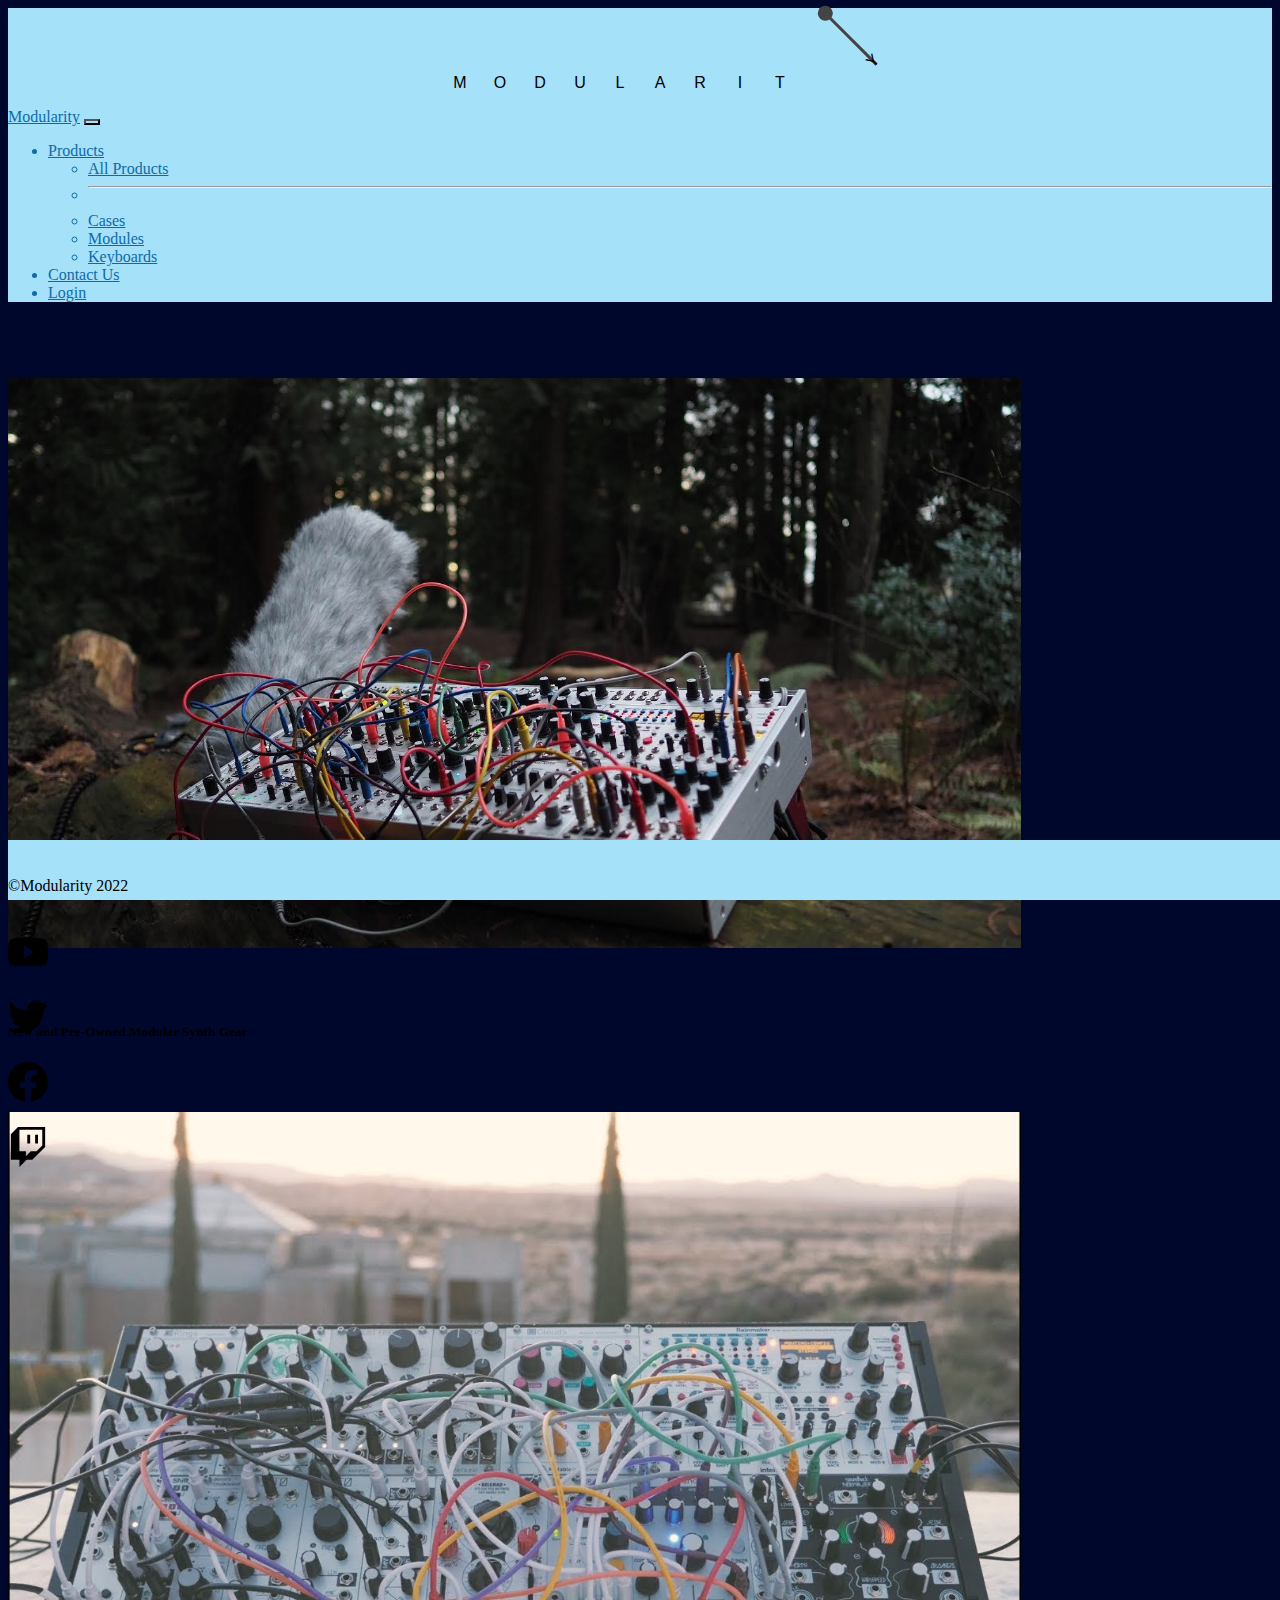
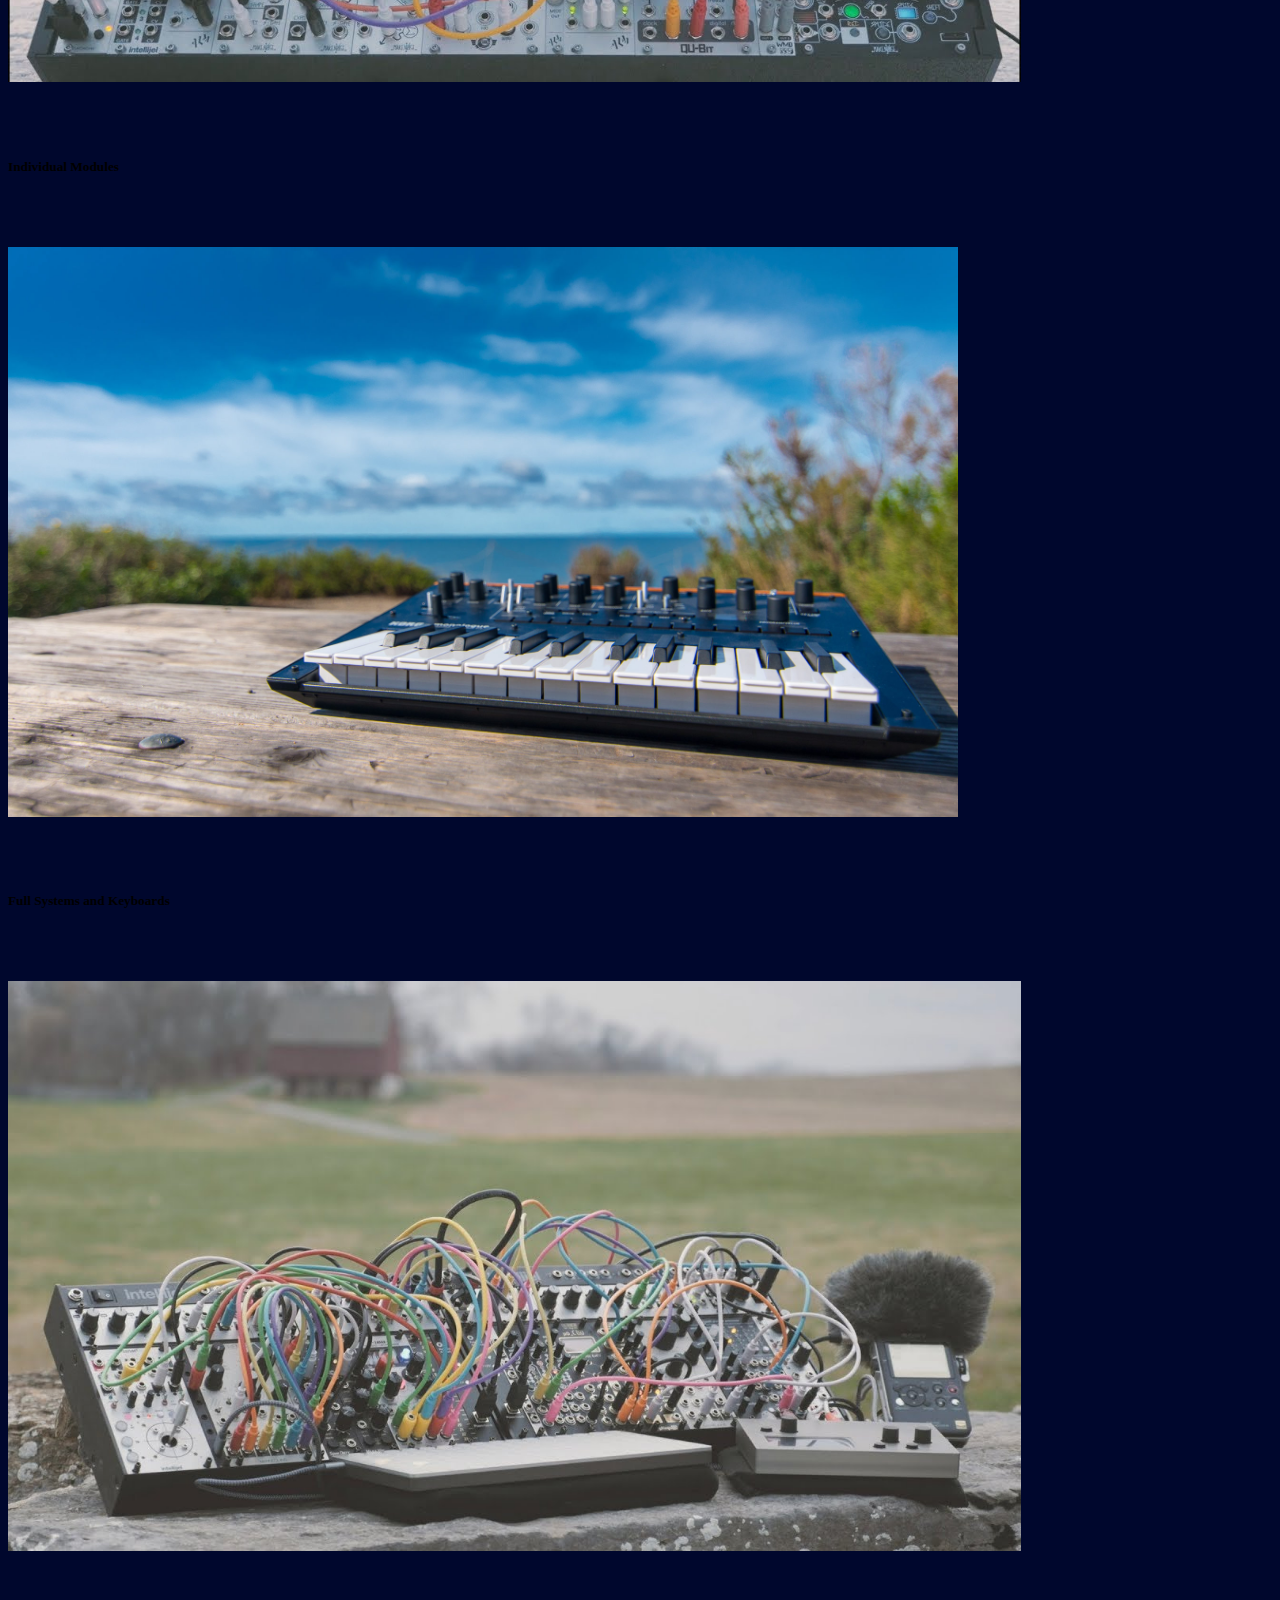
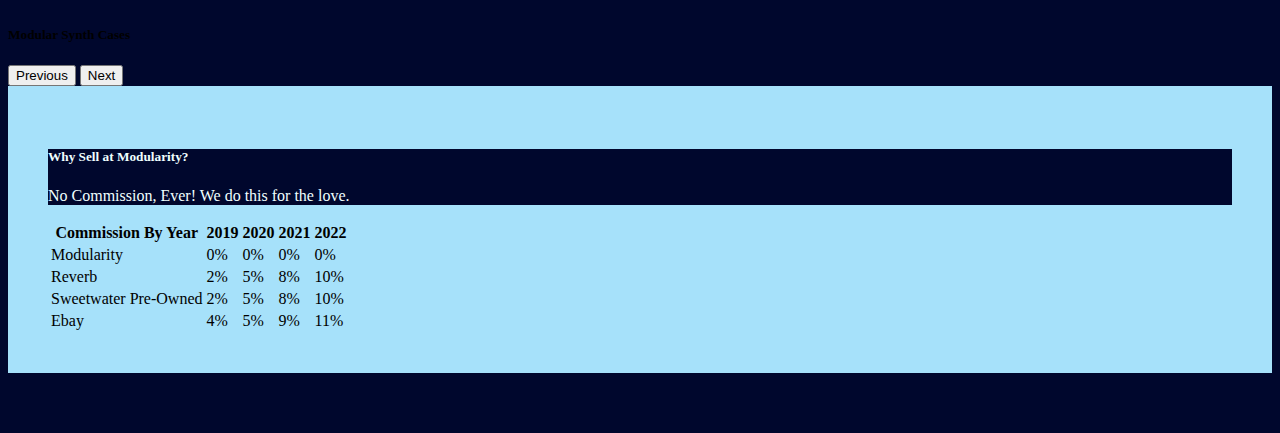
==== commit 16382a6e: "created table for commission by year" ====
--- a/index.html
+++ b/index.html
@@ -57,37 +57,37 @@
             </nav>
         </header>
         <main>
-            <div class="container">
-                <div class="row d-flex aligns-items-center justify-content-center">  
-                    <div class="col-md-12">
+            <div class="container mb-3">
+                <div class="row d-flex aligns-items-center justify-content-center mb-3">  
+                    <div class="col-md-12 mb-3">
                         <div id="carouselExampleControls" class="carousel slide" data-bs-ride="carousel">
-                            <div class="carousel-inner">
+                            <div class="carousel-inner mb-3">
                             <div class="carousel-item active">
-                                <img src="./assets/images/heros/headlineimage_modular_in_the_woods.jpg" class="d-block w-100" alt="...">
-                                <div class="carousel-caption d-none d-md-block">
-                                    <h5>First slide label</h5>
-                                    <p>Some representative placeholder content for the first slide.</p>
+                                <a href="./products.html"><img src="./assets/images/heros/headlineimage_modular_in_the_woods.jpg" class="d-block w-100" alt="..."></a>
+                                <div class="carousel-caption d-none d-md-block mb-3">
+                                    <h5>New and Pre-Owned Modular Synth Gear</h5>
+                                    
                                   </div>
                             </div>
                             <div class="carousel-item">
-                                <img src="./assets/images/heros/hero-landscape.jpg" class="d-block w-100" alt="...">
-                                <div class="carousel-caption d-none d-md-block">
-                                    <h5>First slide label</h5>
-                                    <p>Some representative placeholder content for the first slide.</p>
+                                <a href="./products_modules.html"><img src="./assets/images/heros/hero-landscape.jpg" class="d-block w-100" alt="..."></a>
+                                <div class="carousel-caption d-none d-md-block mb-3">
+                                    <h5>Individual Modules</h5>
+                                    
                                   </div>
                             </div>
                             <div class="carousel-item">
-                                <img src="./assets/images/heros/cropped-DSC_0152.jpg" class="d-block w-100" alt="...">
-                                <div class="carousel-caption d-none d-md-block">
-                                    <h5>First slide label</h5>
-                                    <p>Some representative placeholder content for the first slide.</p>
+                                <a href="./products_keyboards.html"><img src="./assets/images/heros/cropped-DSC_0152.jpg" class="d-block w-100" alt="..."></a>
+                                <div class="carousel-caption d-none d-md-block mb-3">
+                                    <h5>Full Systems and Keyboards</h5>
+                                    
                                   </div>
                             </div>
                             <div class="carousel-item">
-                                <img src="./assets/images/heros/maxresdefault.jpg" class="d-block w-100" alt="...">
-                                <div class="carousel-caption d-none d-md-block">
-                                    <h5>First slide label</h5>
-                                    <p>Some representative placeholder content for the first slide.</p>
+                                <a href="./products_cases.html"><img src="./assets/images/heros/maxresdefault.jpg" class="d-block w-100" alt="..."></a>
+                                <div class="carousel-caption d-none d-md-block mb-3">
+                                    <h5>Modular Synth Cases</h5>
+                                    
                                   </div>
                             </div>
                             </div>
@@ -102,10 +102,60 @@
                         </div>
                     </div>
                 </div>
+            <div class="container tablecontainer">
+                    <div class="container-fluid bg-light mb-3 tablecontainer">
+                        <div class="row d-flex aligns-items-center justify-content-center secondarytablecontainer">
+                            <div class="col-md-12">
+                                <h5>Why Sell at Modularity?</h5>  
+                                <p>No Commission, Ever! We do this for the love.</p>
+                            </div>
+                        </div>
+                        <div class="row d-flex aligns-items-center justify-content-center">
+                            <div class="col-md-12">
+                                <table class="table table-striped border-bg-dark">
+                                    <tr>
+                                        <th>Commission By Year</th>
+                                        <th>2019</th>
+                                        <th>2020</th>
+                                        <th>2021</th>
+                                        <th>2022</th>
+                                    </tr>
+                                    <tr>
+                                        <td>Modularity</td>
+                                        <td>0%</td>
+                                        <td>0%</td>
+                                        <td>0%</td>
+                                        <td>0%</td>
+                                    </tr>
+                                    <tr>
+                                        <td>Reverb</td>
+                                        <td>2%</td>
+                                        <td>5%</td>
+                                        <td>8%</td>
+                                        <td>10%</td>
+                                    </tr>
+                                    <tr>
+                                        <td>Sweetwater Pre-Owned</td>
+                                        <td>2%</td>
+                                        <td>5%</td>
+                                        <td>8%</td>
+                                        <td>10%</td>
+                                    </tr>
+                                    <tr>
+                                        <td>Ebay</td>
+                                        <td>4%</td>
+                                        <td>5%</td>
+                                        <td>9%</td>
+                                        <td>11%</td>
+                                    </tr>
+                                </table>
+                            </div>
+                        </div>
+                    </div>
+                </div>
             </div>
-
         </main>
-        <footer class="fixed-bottom">
+        <footer class="fixed-bottom mt-3">
             <div class="container-fluid">
                 <div class="row">
                     <div class="col-sm-3">
--- a/assets/css/styles.css
+++ b/assets/css/styles.css
@@ -32,10 +32,11 @@
 
 
 .carousel-item img {
-    height: 50%;
+    height: 570px;
     min-width: auto;
     margin-top: 50px;
     margin-bottom: 50px;
+
   }
 
 .footer div {
@@ -148,6 +149,24 @@
     padding: 10px
 }
 
+.btn-info {
+    background-color: #00072d;
+    color: azure
+}
+
+.bg-light {
+    background-color: azure
+}
+
+.tablecontainer {
+    padding: 20px;
+    background-color:#A6E1FA
+}
+
+.secondarytablecontainer {
+    background-color: #00072d;
+    color: azure
+}
 
 
 @import url("https://fonts.googleapis.com/css2?family=Montserrat:ital,wght@0,100;0,200;0,300;0,400;0,500;0,600;0,700;0,800;0,900;1,100;1,200;1,300;1,400;1,500;1,600;1,700;1,800;1,900&display=swap");
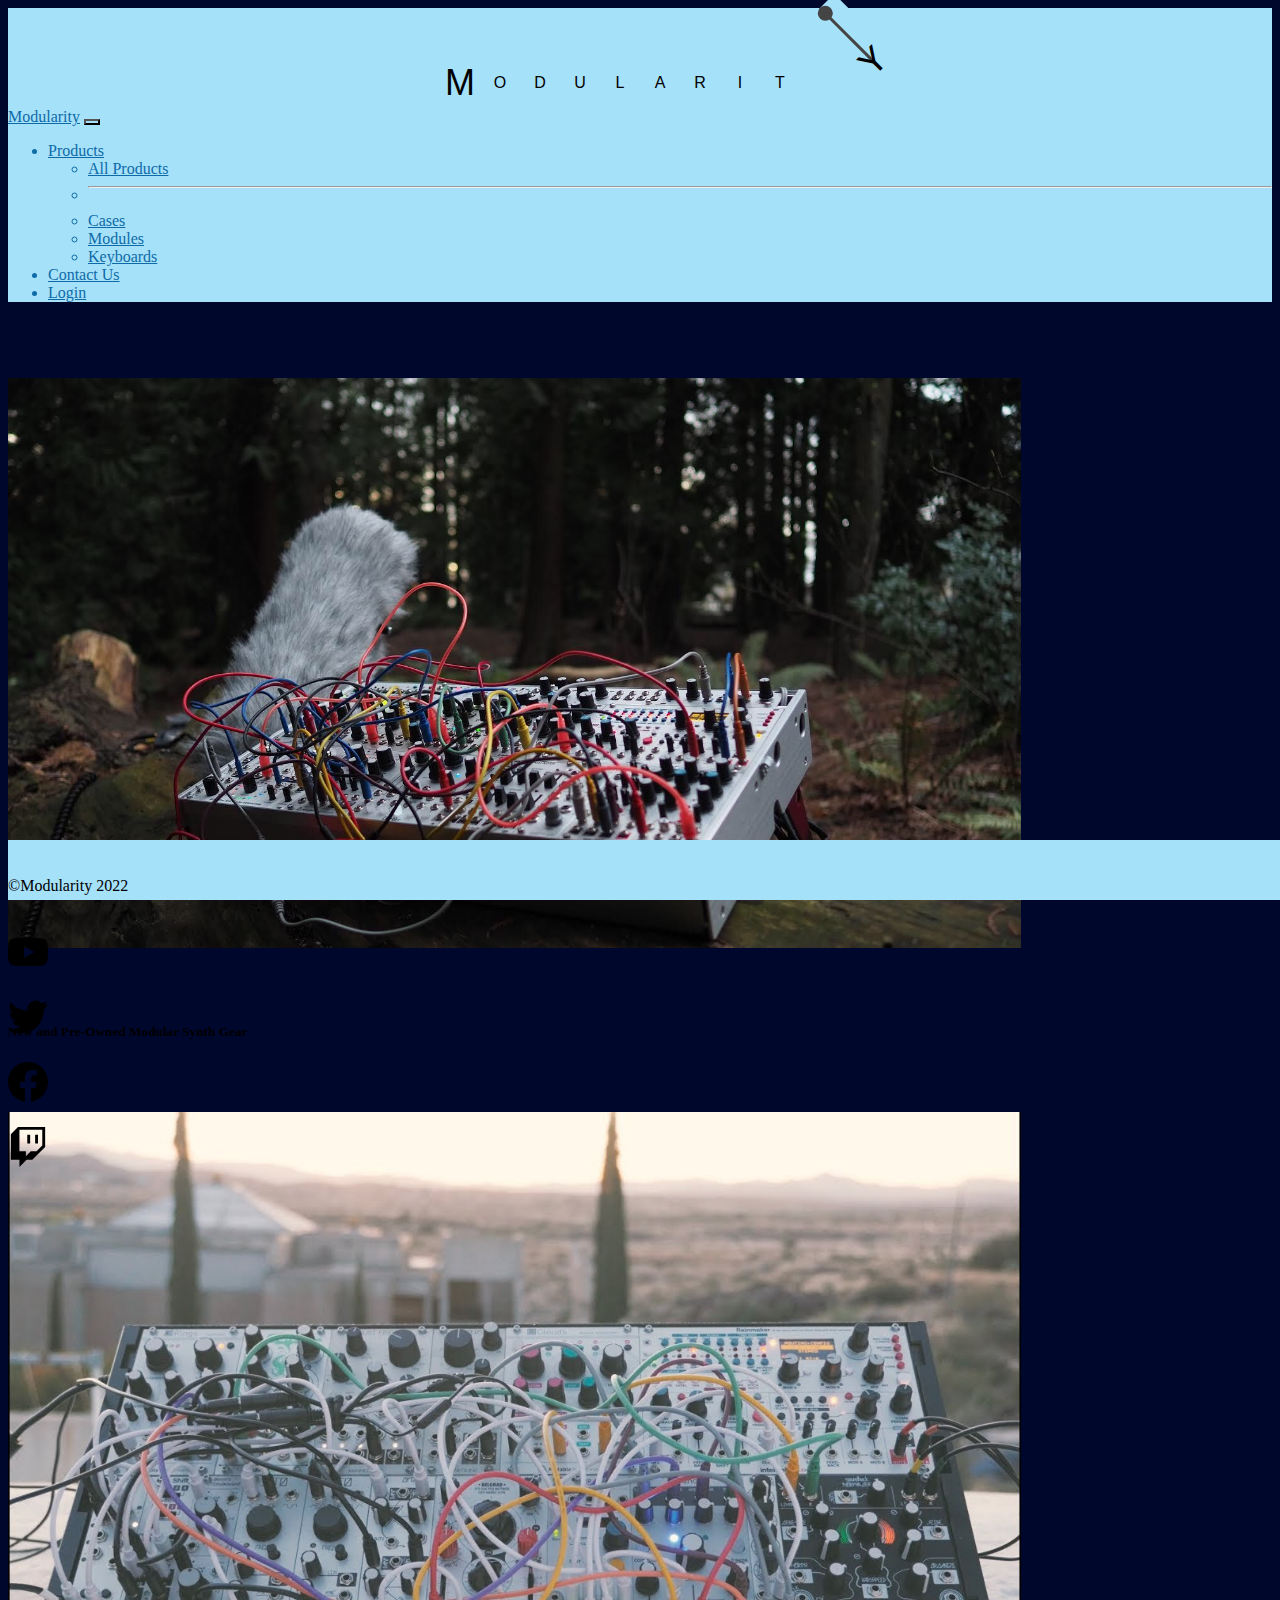
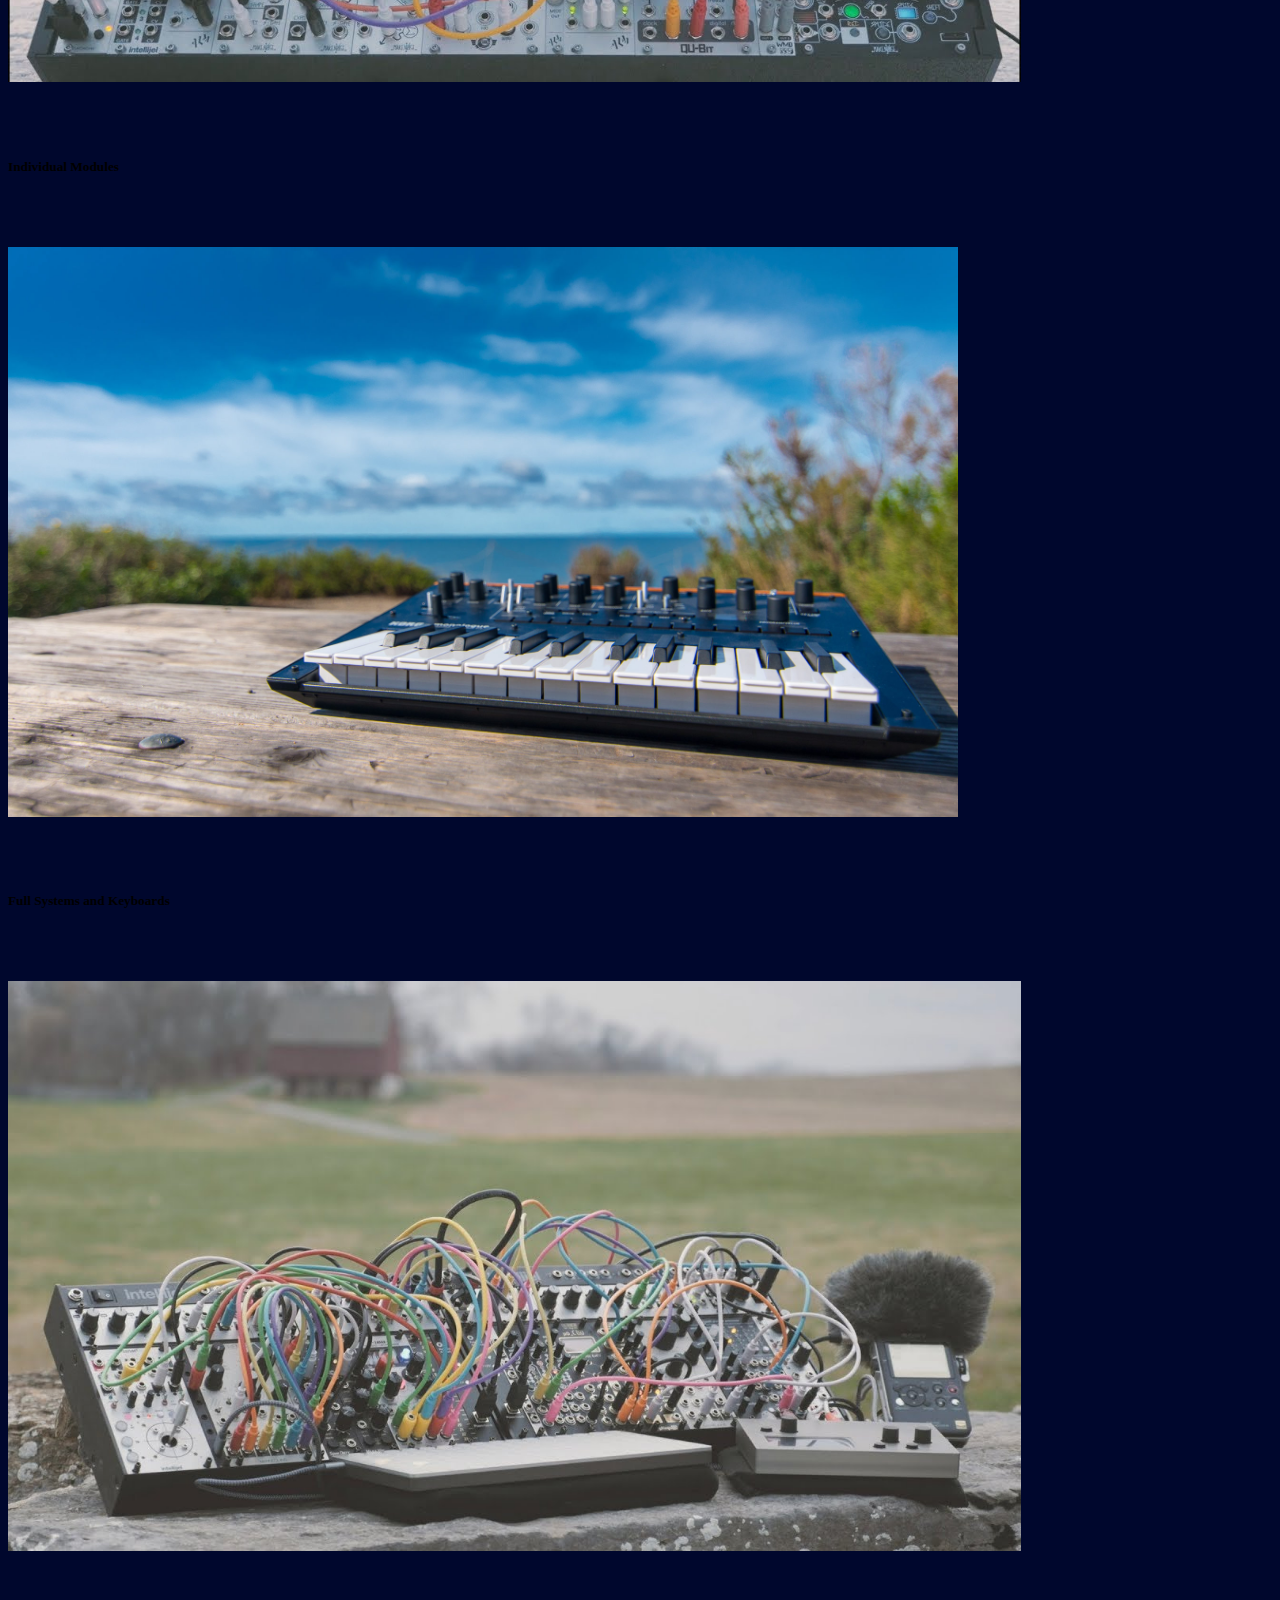
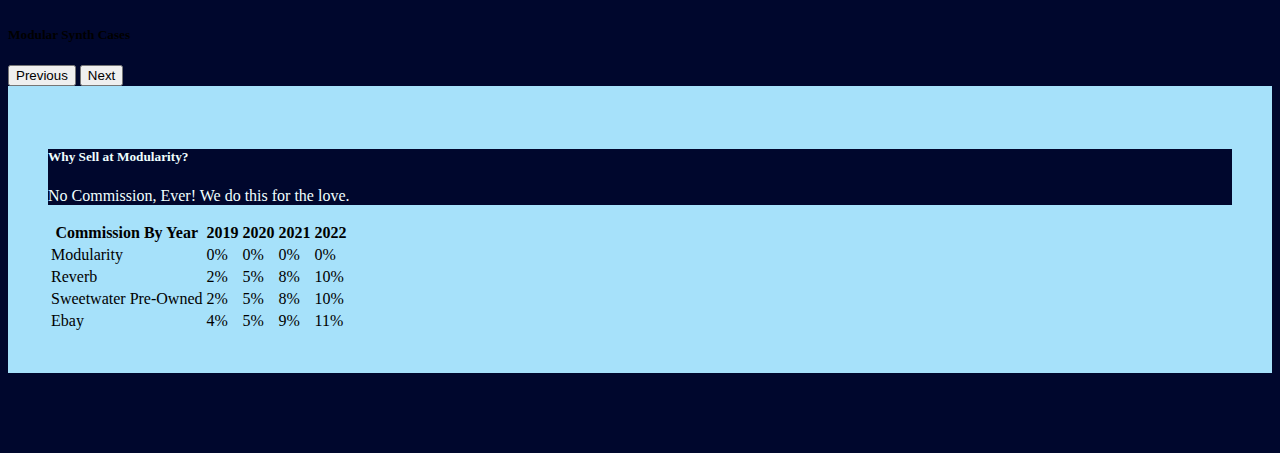
==== commit 51ae5675: "continued to tweak formatting" ====
--- a/index.html
+++ b/index.html
@@ -57,8 +57,8 @@
             </nav>
         </header>
         <main>
-            <div class="container mb-3">
-                <div class="row d-flex aligns-items-center justify-content-center mb-3">  
+            <div class="container">
+                <div class="row d-flex aligns-items-center justify-content-center mb-5">  
                     <div class="col-md-12 mb-3">
                         <div id="carouselExampleControls" class="carousel slide" data-bs-ride="carousel">
                             <div class="carousel-inner mb-3">
@@ -67,28 +67,28 @@
                                 <div class="carousel-caption d-none d-md-block mb-3">
                                     <h5>New and Pre-Owned Modular Synth Gear</h5>
                                     
-                                  </div>
+                                </div>
                             </div>
                             <div class="carousel-item">
                                 <a href="./products_modules.html"><img src="./assets/images/heros/hero-landscape.jpg" class="d-block w-100" alt="..."></a>
                                 <div class="carousel-caption d-none d-md-block mb-3">
                                     <h5>Individual Modules</h5>
                                     
-                                  </div>
+                                </div>
                             </div>
                             <div class="carousel-item">
                                 <a href="./products_keyboards.html"><img src="./assets/images/heros/cropped-DSC_0152.jpg" class="d-block w-100" alt="..."></a>
                                 <div class="carousel-caption d-none d-md-block mb-3">
                                     <h5>Full Systems and Keyboards</h5>
                                     
-                                  </div>
+                                </div>
                             </div>
                             <div class="carousel-item">
                                 <a href="./products_cases.html"><img src="./assets/images/heros/maxresdefault.jpg" class="d-block w-100" alt="..."></a>
                                 <div class="carousel-caption d-none d-md-block mb-3">
                                     <h5>Modular Synth Cases</h5>
                                     
-                                  </div>
+                                </div>
                             </div>
                             </div>
                             <button class="carousel-control-prev" type="button" data-bs-target="#carouselExampleControls" data-bs-slide="prev">
@@ -102,7 +102,7 @@
                         </div>
                     </div>
                 </div>
-            <div class="container tablecontainer">
+            <div class="container tablecontainer mb-5">
                     <div class="container-fluid bg-light mb-3 tablecontainer">
                         <div class="row d-flex aligns-items-center justify-content-center secondarytablecontainer">
                             <div class="col-md-12">
@@ -153,9 +153,11 @@
                         </div>
                     </div>
                 </div>
+            
             </div>
+               
         </main>
-        <footer class="fixed-bottom mt-3">
+        <footer class="fixed-bottom mt-5">
             <div class="container-fluid">
                 <div class="row">
                     <div class="col-sm-3">
--- a/assets/css/styles.css
+++ b/assets/css/styles.css
@@ -5,12 +5,15 @@
 }
 
 main {
-    background-color: #00072d;;
+    background-color: #00072d;
+    z-index: 0;
+    padding-bottom: 20px;
 }
 
 body {
     /* Margin bottom by footer height */
     margin-bottom: 60px;
+    z-index: 0;
 }
 
 footer {
@@ -26,7 +29,7 @@
 
 .hero-carousel * {
     background-color: #00072d;
-
+    z-index: 1;
 }
 
 
@@ -96,6 +99,7 @@
 .login-form-container {
     border: 5px;
     background-color: #256e8d;
+    border: solid;
     border-color: #A6E1FA;
     max-width: 500px;
     color: azure;
@@ -121,23 +125,33 @@
 }
 
 .feedbackform > * {
-    margin: 10px;
+    padding: 10px;
 }
 
 .feedbackformcontainer {
     height: 500px;
-    background-color: #00072d;
+    width: auto;
+    background-color:#256e8d;
     color: azure;
+    border: solid;
+    border-color: #A6E1FA;
+    margin-top: 40px;
 
 }
 
 main > * {
     padding-top: 10px;
     background-color: #00072d;
+    z-index: 0;
 }
 
 .card {
     background-color:#A6E1FA
+}
+
+.card a {
+    position: absolute;
+    bottom: 10px;
 }
 
 .card > img{
@@ -168,6 +182,16 @@
     color: azure
 }
 
+
+
+
+/* Pendulum code */
+
+.pendulum {
+    
+    font-size: 36px;
+    background-color:#A6E1FA
+}
 
 @import url("https://fonts.googleapis.com/css2?family=Montserrat:ital,wght@0,100;0,200;0,300;0,400;0,500;0,600;0,700;0,800;0,900;1,100;1,200;1,300;1,400;1,500;1,600;1,700;1,800;1,900&display=swap");
 
@@ -182,7 +206,7 @@
   font-family: "Montserrat", "Gill Sans", "Gill Sans MT", Calibri,
     "Trebuchet MS", sans-serif;
   font-weight: 500;
-  background-color: #A6E1FA;
+  background-color:#A6E1FA;
 }
 
 :root {
@@ -264,3 +288,69 @@
 }
 
 
+/* animation code */
+
+
+.coolanimationcontainer {
+    position: absolute;
+    display: flex;
+    justify-content: right;
+    align-items: right;
+    width: 10%;
+    min-height: 10%;
+    background:#00072d;
+
+
+}
+
+.coolanimationcontainer .loader {
+    position: relative;
+    display: flex;
+    justify-content: right;
+    align-items: right;
+    width: 40vw;
+    height: 40vh;
+    
+}
+
+.coolanimationcontainer .loader span {
+    position: absolute;
+    top: 0;
+    left: 0;
+    width: 50%;
+    height: 50%;
+    border: 2px solid #fff;
+    pointer-events: none;
+    animation: animateThreads 5s linear infinite;
+    
+}
+
+.coolanimationcontainer .loader span:nth-child(1) {
+    border-radius: 30% 70% 70% 30% / 30% 30% 70% 70% ;
+}
+
+.coolanimationcontainer .loader span:nth-child(2) {
+    animation-direction: reverse;
+    border-radius: 67% 33% 70% 30% / 75% 65% 35% 25%;
+}
+
+.coolanimationcontainer .loader span:nth-child(3) {
+    animation-duration: 3s;
+    border-radius: 52% 48% 70% 30% / 41% 65% 35% 59%;
+}
+
+@keyframes animateThreads {
+    0% {
+        transform: rotate(0deg);
+    }
+    100% {
+        transform: rotate(360deg);
+    }
+}
+
+.coolanimationcontainer .loader h2 {
+    color: #fff;
+    font-family: 'Courier New', Courier, monospace;
+    font-weight: 500;
+}
+
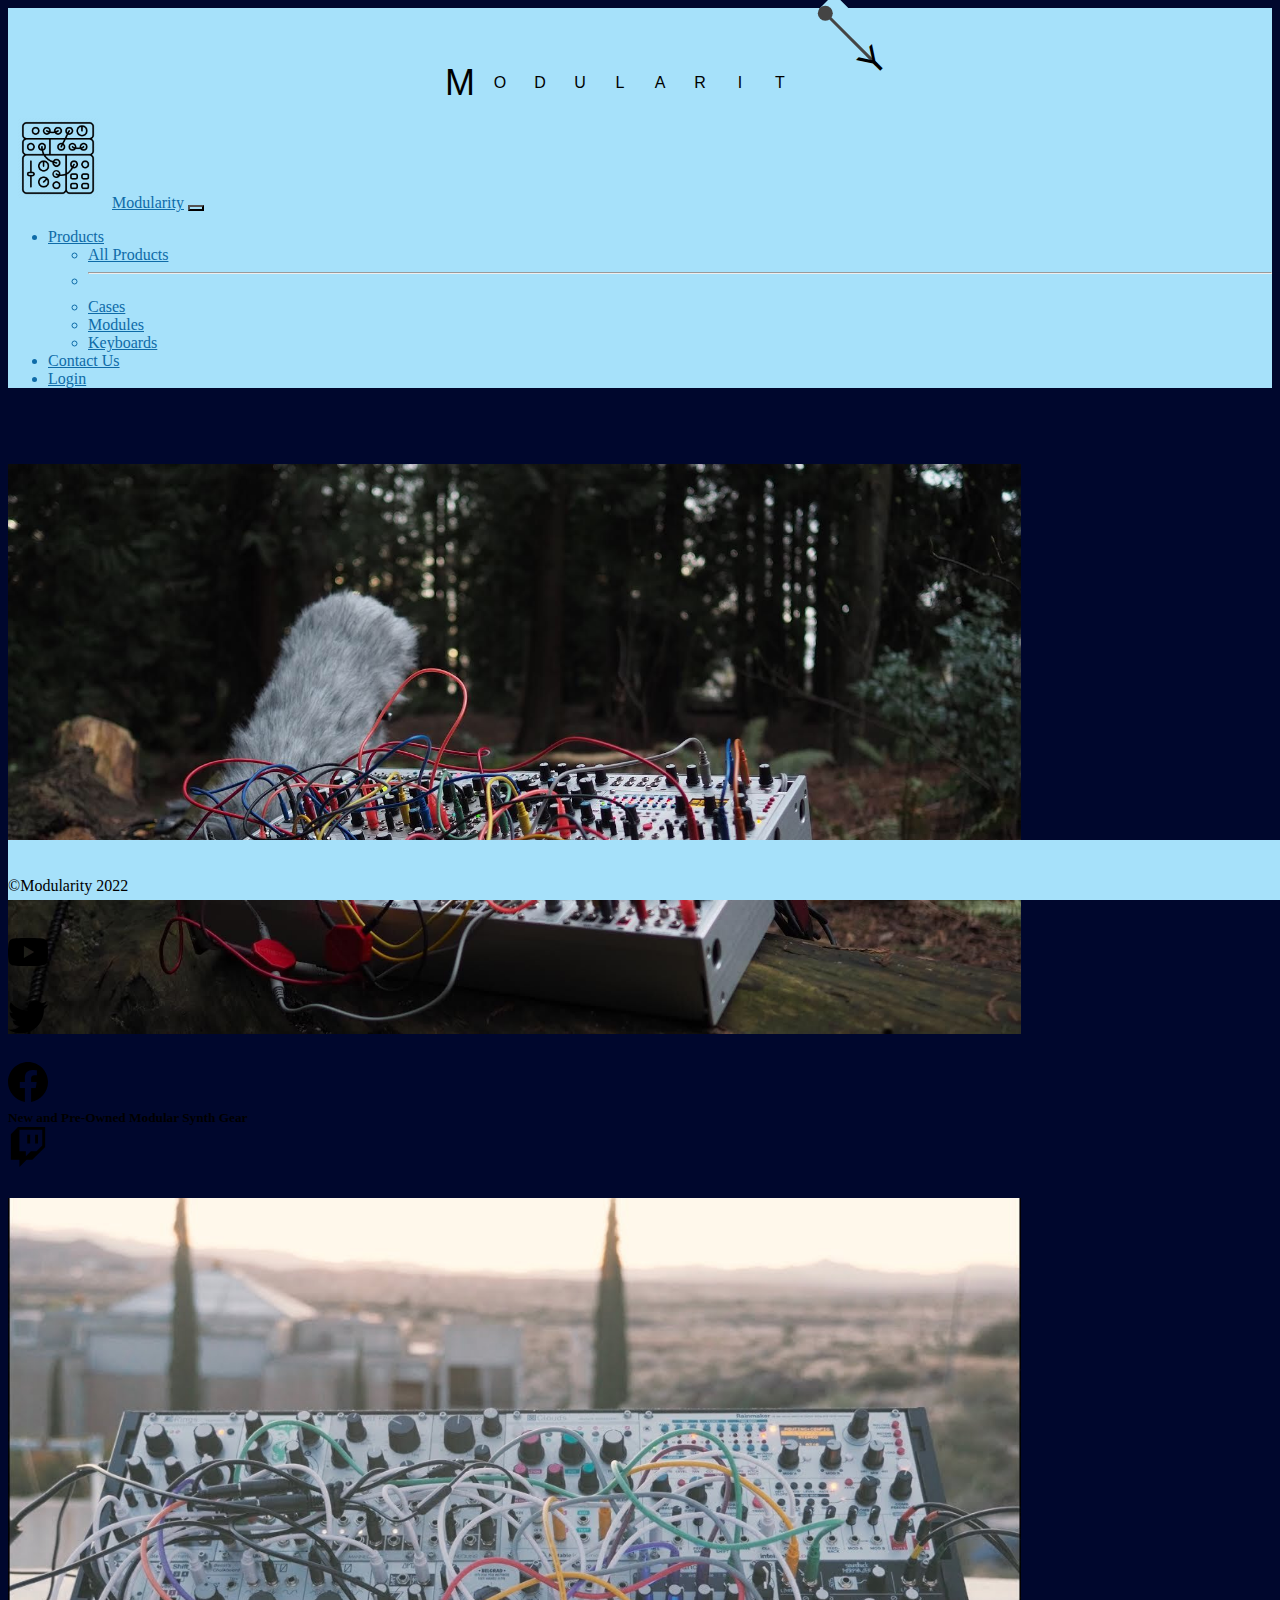
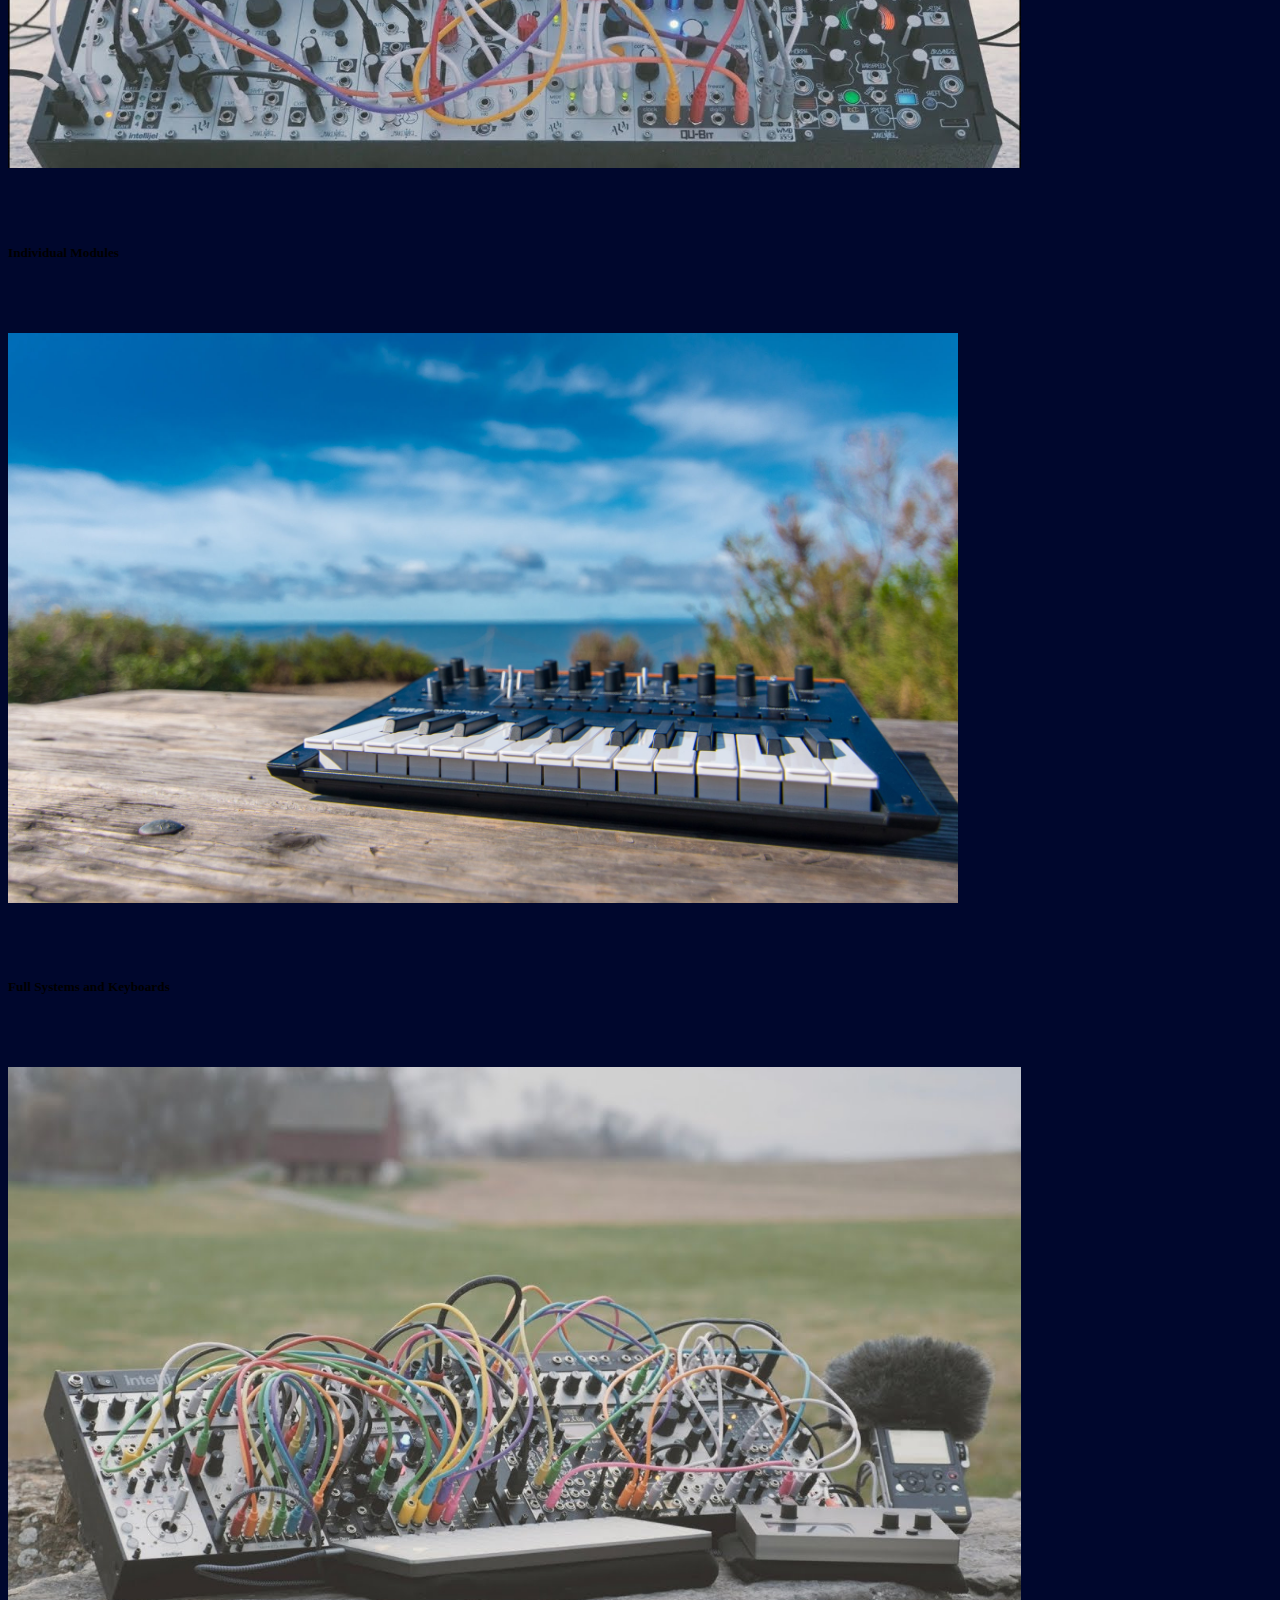
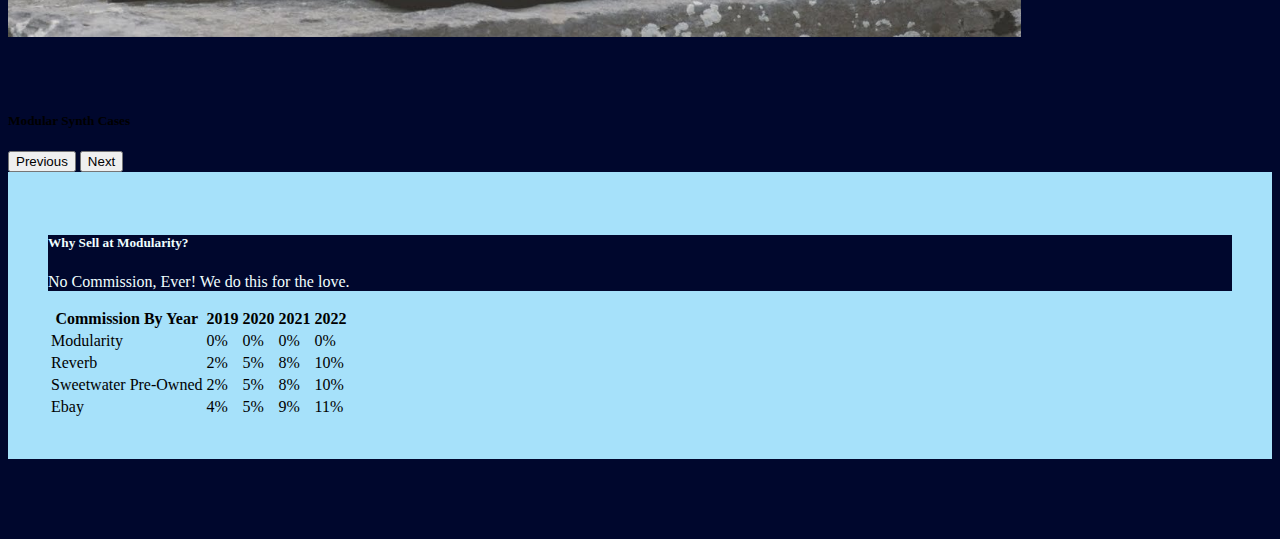
==== commit ecaafca3: "finalized site for presentation" ====
--- a/index.html
+++ b/index.html
@@ -6,6 +6,7 @@
         <meta name="viewport" content="width=device-width, initial-scale=1.0">
         <link href="https://cdn.jsdelivr.net/npm/bootstrap@5.1.3/dist/css/bootstrap.min.css" rel="stylesheet" integrity="sha384-1BmE4kWBq78iYhFldvKuhfTAU6auU8tT94WrHftjDbrCEXSU1oBoqyl2QvZ6jIW3" crossorigin="anonymous">
         <link href="./assets/css/styles.css" rel="stylesheet">
+        <link rel="icon" href="./assets/images/heros/7143161.png" type="image/icon type">
         <title>Modularity</title>
     </head>
     <body>
@@ -24,7 +25,8 @@
             </div>
             <nav class="navbar navbar-expand-lg navbar-light bg-light">
                 <div class="container-fluid">
-                  <a class="navbar-brand" href="./index.html">Modularity</a>
+                    <a href="./index.html"><img src="./assets/images/heros/7143161.png"  class="sidekick" alt=""></a>    
+                  <a class="navbar-brand active" href="./index.html">Modularity</a>
                   <button class="navbar-toggler" type="button" data-bs-toggle="collapse" data-bs-target="#navbarSupportedContent" aria-controls="navbarSupportedContent" aria-expanded="false" aria-label="Toggle navigation">
                     <span class="navbar-toggler-icon"></span>
                   </button>
@@ -58,6 +60,7 @@
         </header>
         <main>
             <div class="container">
+
                 <div class="row d-flex aligns-items-center justify-content-center mb-5">  
                     <div class="col-md-12 mb-3">
                         <div id="carouselExampleControls" class="carousel slide" data-bs-ride="carousel">
--- a/assets/css/styles.css
+++ b/assets/css/styles.css
@@ -116,7 +116,7 @@
 }
 
 .registrationmodal {
-    max-width: 50vw;
+    max-width: fit-content;
     max-height: fit-content;
 }
 
@@ -128,16 +128,24 @@
     padding: 10px;
 }
 
+.sidekick {
+    height: 80px;
+    width: 80px;
+    padding: 10px;
+}
+
 .feedbackformcontainer {
-    height: 500px;
+    height: 600px;
     width: auto;
     background-color:#256e8d;
     color: azure;
     border: solid;
     border-color: #A6E1FA;
     margin-top: 40px;
-
-}
+    padding: 40px;
+
+}
+
 
 main > * {
     padding-top: 10px;
